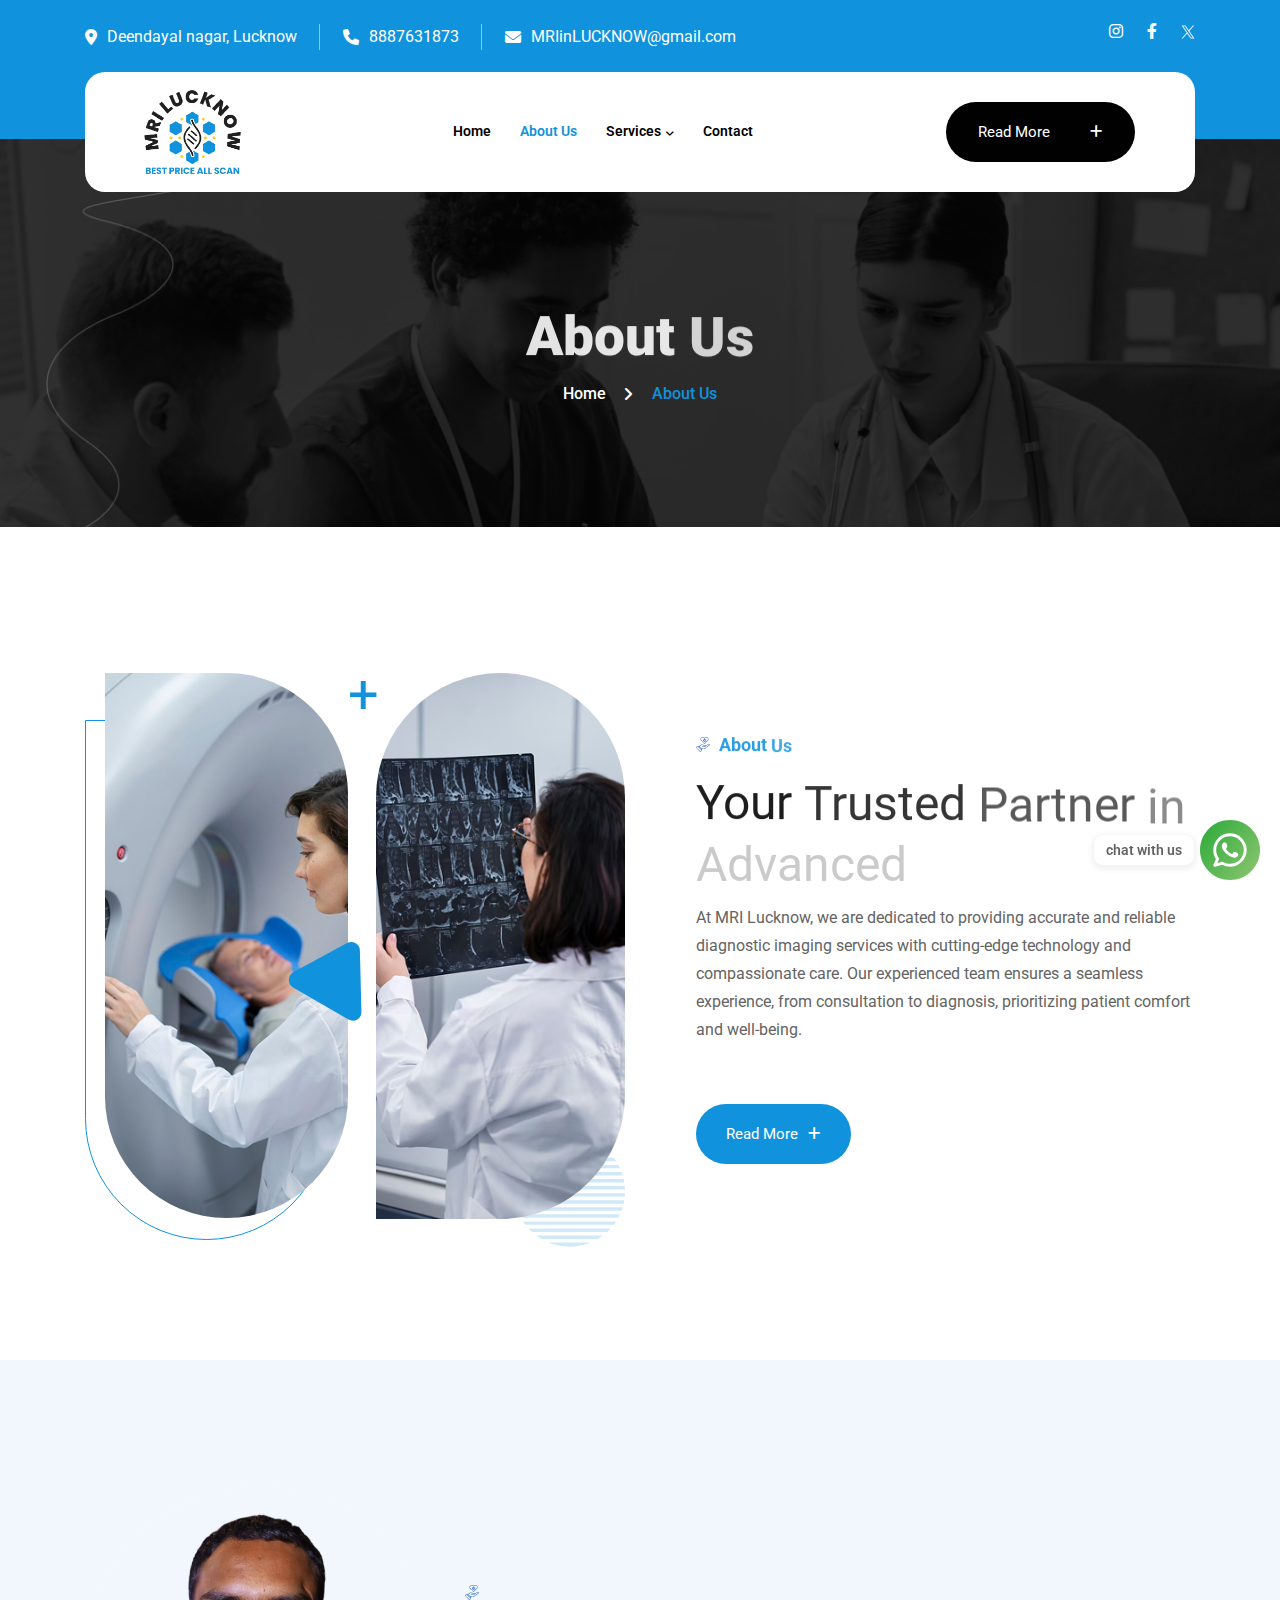
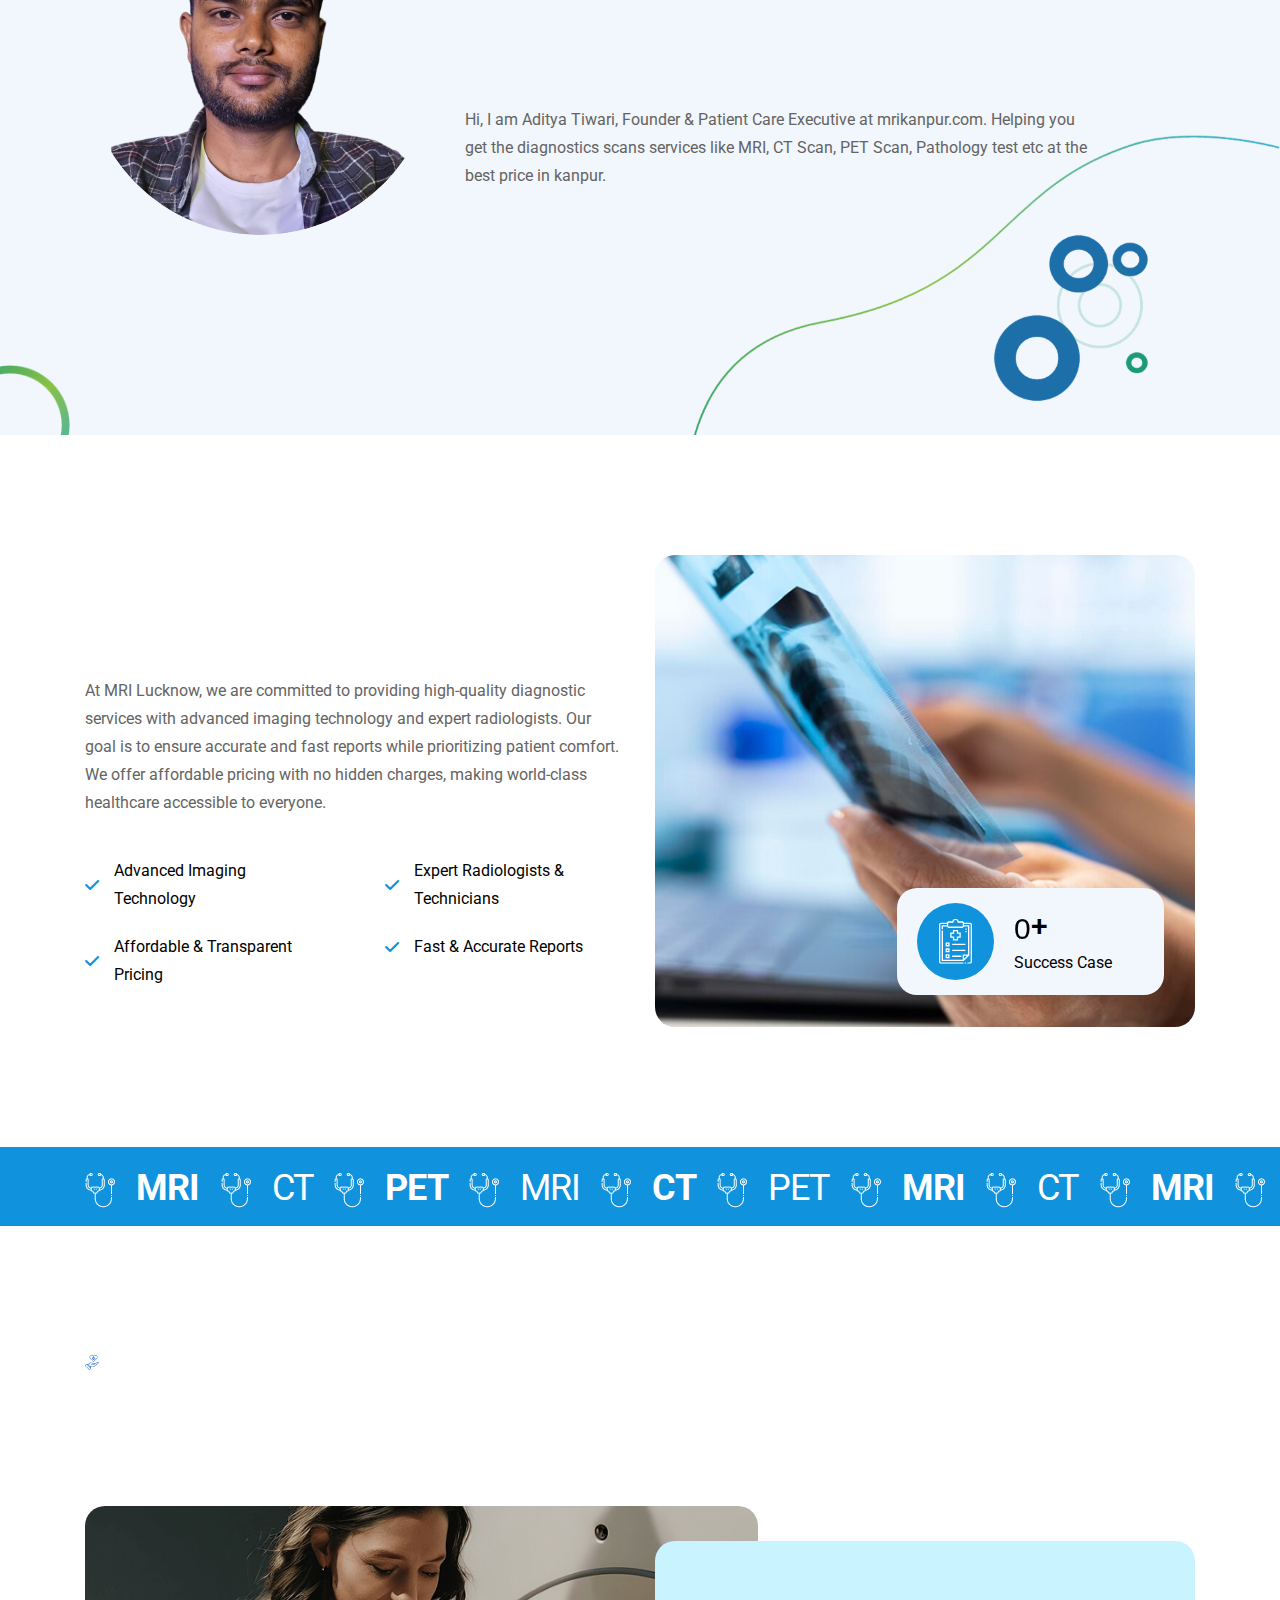
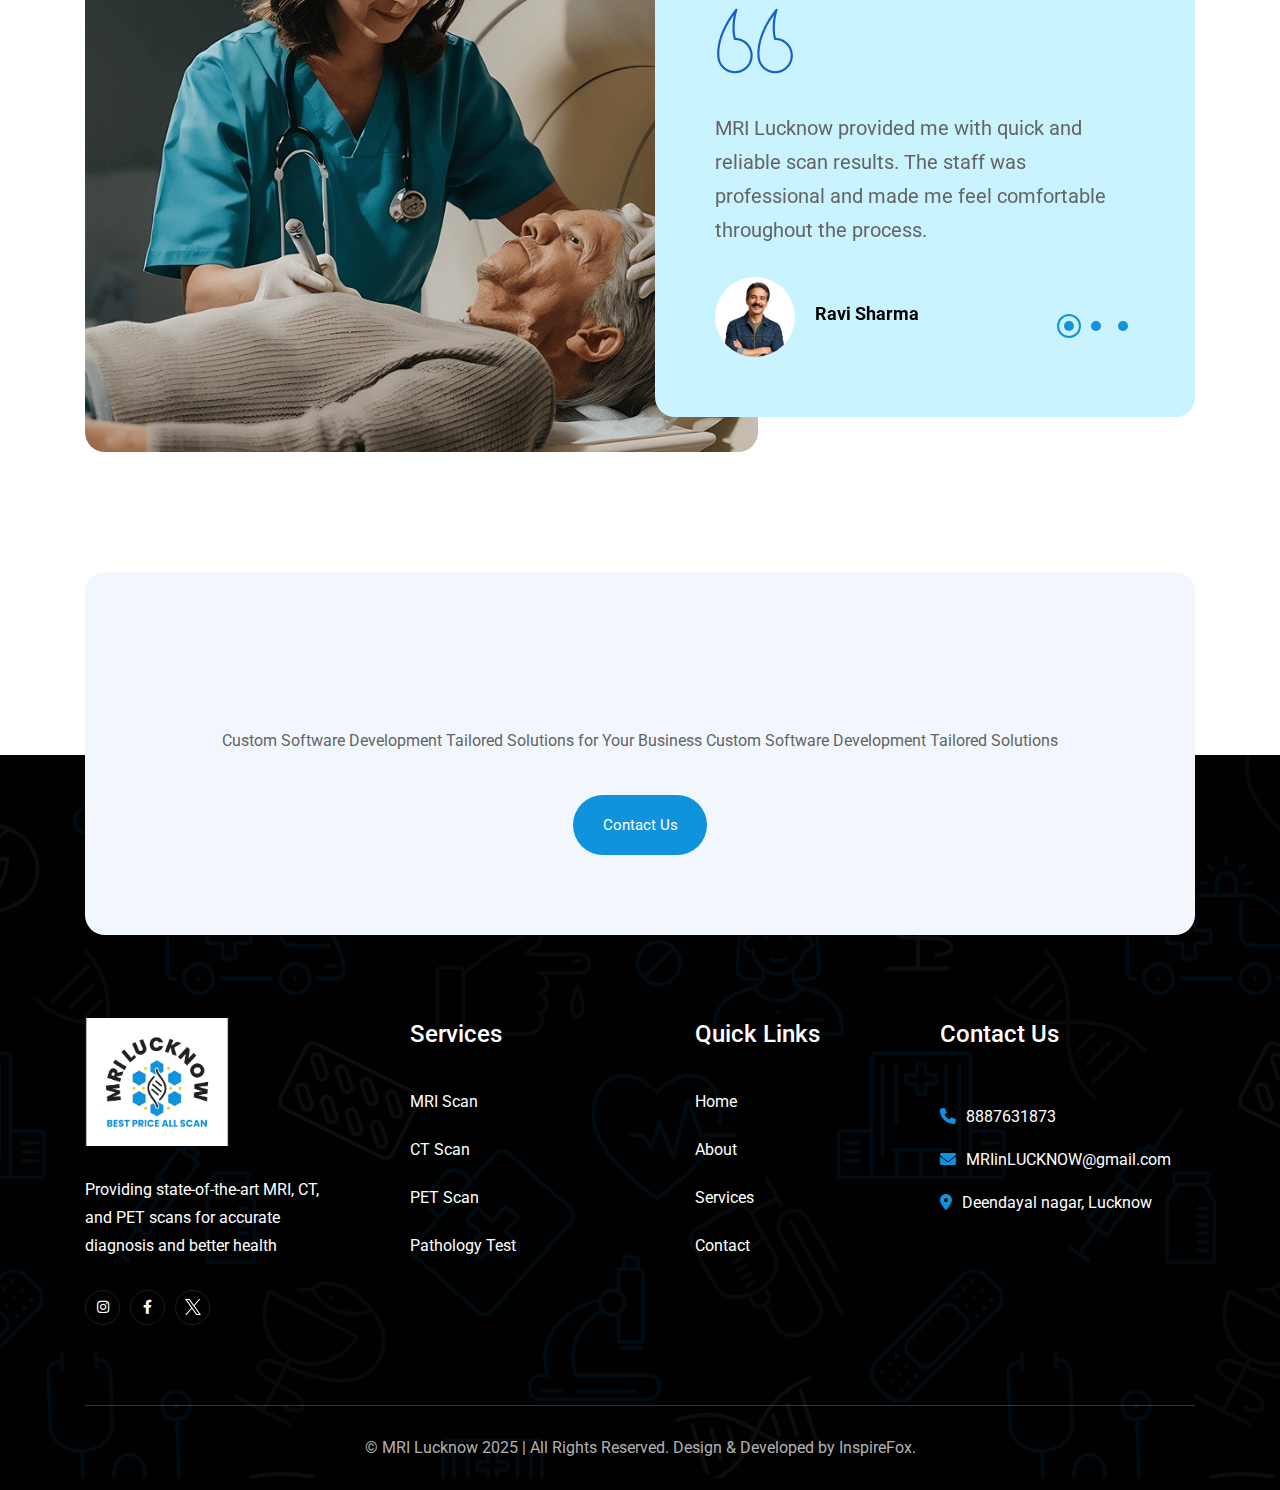
==== about-us.html @ d1f1758d "first commit" ====
<!doctype html>
<html class="no-js" lang="zxx">

<head>
    <meta charset="utf-8">
    <meta http-equiv="x-ua-compatible" content="ie=edge">
    <title>About MRI Lucknow | Trusted Diagnostic Imaging Experts</title>
    <meta name="description"
        content="Learn about MRI Lucknow, a leader in advanced medical imaging. Our experienced radiologists and cutting-edge technology ensure accurate diagnostics and patient comfort.">
    <meta name="author" content="">
    <meta name="viewport" content="width=device-width, initial-scale=1">
    <!-- Place favicon.ico in the root directory -->
    <link rel="shortcut icon" type="image/x-icon" href="assets/imgs/favicon.png">
    <!-- CSS here -->
    <link rel="stylesheet" href="assets/css/vendor/bootstrap.min.css">
    <link rel="stylesheet" href="assets/css/vendor/animate.min.css">
    <link rel="stylesheet" href="assets/css/plugins/swiper.min.css">
    <link rel="stylesheet" href="assets/css/vendor/magnific-popup.css">
    <link rel="stylesheet" href="assets/css/vendor/fontawesome-pro.css">
    <link rel="stylesheet" href="assets/css/vendor/spacing.css">
    <link rel="stylesheet" href="assets/css/plugins/odometer-theme-default.css">
    <link rel="stylesheet" href="assets/css/main.css">
</head>

<body class="body-1">

    <!--[if lte IE 9]>
<p class="browserupgrade">You are using an <strong>outdated</strong> browser. Please <a href="https://browsehappy.com/">upgrade your browser</a> to improve your experience and security.</p>
<![endif]-->

    <!-- preloader start -->
    <div id="preloader">
        <div class="preloader-close">x</div>
        <div class="sk-three-bounce">
            <div class="sk-child sk-bounce1"></div>
            <div class="sk-child sk-bounce2"></div>
            <div class="sk-child sk-bounce3"></div>
        </div>
    </div>
    <!-- preloader end -->

    <!-- preloader start -->
    <div class="loading-form">
        <div class="sk-three-bounce">
            <div class="sk-child sk-bounce1"></div>
            <div class="sk-child sk-bounce2"></div>
            <div class="sk-child sk-bounce3"></div>
        </div>
    </div>
    <!-- preloader end -->

    <!-- Backtotop start -->
    <div id="scroll-percentage">
        <span id="scroll-percentage-value" data-default-color="var(--rr-color-900)"
            data-scroll-color="var(--rr-theme-primary)"></span>
    </div>
    <!-- Backtotop end -->

    <!-- Offcanvas area start -->
    <div class="fix">
        <div class="offcanvas__area">
            <div class="offcanvas__wrapper">
                <div class="offcanvas__content">
                    <div class="offcanvas__top d-flex justify-content-between align-items-center">
                        <div class="offcanvas__logo">
                            <a href="index.html">
                                <img src="assets/imgs/logo/logo.png" alt="logo not found" width="100%">
                            </a>
                        </div>
                        <div class="offcanvas__close">
                            <button class="offcanvas-close-icon animation--flip">
                                <span class="offcanvas-m-lines">
                                    <span class="offcanvas-m-line line--1"></span><span
                                        class="offcanvas-m-line line--2"></span><span
                                        class="offcanvas-m-line line--3"></span>
                                </span>
                            </button>
                        </div>
                    </div>
                    <div class="mobile-menu fix"></div>
                </div>
            </div>
        </div>
    </div>
    <div class="offcanvas__overlay"></div>
    <div class="offcanvas__overlay-white"></div>
    <!-- Offcanvas area start -->

    <!-- Header area start -->
    <header>
        <div class="header-4-top theme-bg-primary">
            <div class="container">
                <div class="row">
                    <div class="col-8 d-none d-lg-block">
                        <div class="header-4-top__menu d-flex">
                            <a href="https://maps.app.goo.gl/BUA2hZbxWPt8EATx9"><i class="fa-solid fa-location-dot"></i>
                                Deendayal nagar, Lucknow</a>
                            <a href="tel:8887631873"><i class="fa-solid fa-phone"></i> 8887631873</a>
                            <a href="mailto:MRIinLUCKNOW@gmail.com"><i class="fa-solid fa-envelope"></i>
                                MRIinLUCKNOW@gmail.com</a>
                        </div>
                    </div>
                    <div class="col-lg-4 col-12">
                        <div class="header-4-top__menu-social d-flex justify-content-lg-end justify-content-center">
                            <a href="https://www.instagram.com/invites/contact/?igsh=1oiko7xkytz86&utm_content=xcc7drc"><i
                                    class="fa-brands fa-instagram"></i></a>
                            <a href="https://www.facebook.com/share/1F8UNkAhK2/"><i class="fab fa-facebook-f"></i></a>
                            <a href="https://x.com/mrikanpur?t=Ry_hJDGXTvi3ShuMtHEG4Q&s=08">
                                <svg width="14" height="14" viewBox="0 0 17 16" fill="none"
                                    xmlns="http://www.w3.org/2000/svg">
                                    <path
                                        d="M10.0596 6.77295L15.8879 -0.00195312H14.5068L9.44607 5.8806L5.40411 -0.00195312H0.742188L6.85442 8.89352L0.742188 15.998H2.12338L7.4676 9.78587L11.7362 15.998H16.3981L10.0593 6.77295H10.0596ZM8.16787 8.97189L7.54857 8.0861L2.62104 1.03779H4.74248L8.71905 6.726L9.33834 7.61179L14.5074 15.0056H12.386L8.16787 8.97223V8.97189Z"
                                        fill="#fff" />
                                </svg>
                            </a>
                        </div>
                    </div>
                </div>
            </div>
        </div>
        <div id="header-sticky" class="header__area header-4__background header-4">
            <div class="container">
                <div class="mega__menu-wrapper p-relative">
                    <div class="header__main">
                        <div class="header__logo">
                            <a href="index.html">
                                <div class="logo">
                                    <img src="assets/imgs/logo/logo.png" alt="logo not found" width="100%">
                                </div>
                            </a>
                        </div>

                        <div class="mean__menu-wrapper d-none d-lg-block">
                            <div class="main-menu main-menu-3">
                                <nav id="mobile-menu">
                                    <ul>
                                        <li><a href="index.html">Home</a></li>
                                        <li class="active"><a href="about-us.html">About us</a></li>
                                        <li class="has-dropdown">
                                            <a href="service.html">Services</a>
                                            <ul class="submenu">
                                                <li><a href="mri-scan.html">MRI Scan</a></li>
                                                <li><a href="ct-scan.html">CT Scan</a></li>
                                                <li><a href="pet-scan.html">PET Scan</a></li>
                                                <li><a href="pathology.html">pathology test</a></li>
                                            </ul>
                                        </li>
                                        <li><a href="contact.html">contact</a></li>
                                    </ul>
                                </nav>
                            </div>
                        </div>

                        <div class="header__right">
                            <div class="header__action d-flex align-items-center">
                                <div class="header__btn-wrap d-none d-sm-inline-flex">
                                    <a href="contact.html" class="rr-btn rr-btn__primary">
                                        <span class="btn-wrap">
                                            <span class="text-one">Read More <i class="fa-solid fa-plus"></i></span>
                                            <span class="text-two">Read More <i class="fa-solid fa-plus"></i></span>
                                        </span>
                                    </a>
                                </div>

                                <div class="header__hamburger ml-20 d-xl-none">
                                    <div class="sidebar__toggle">
                                        <a class="bar-icon" href="javascript:void(0)">
                                            <span></span>
                                            <span></span>
                                            <span></span>
                                        </a>
                                    </div>
                                </div>
                            </div>
                        </div>
                    </div>
                </div>
            </div>
        </div>
    </header>
    <!-- Header area end -->

    <!-- Body main wrapper start -->
    <main>
        <!-- Breadcrumb area start  -->
        <div
            class="breadcrumb__area header__background-color breadcrumb__header-up breadcrumb-space overly overflow-hidden">
            <div class="breadcrumb__background" data-background="./assets/imgs/breadcrumb/page-header-1.png"></div>
            <div class="container">
                <div class="row align-items-center justify-content-between">
                    <div class="col-12">
                        <div class="breadcrumb__content text-center">
                            <h2 class="breadcrumb__title mb-15 mb-sm-10 mb-xs-5 color-white title-animation">About Us
                            </h2>

                            <div class="breadcrumb__menu">
                                <nav>
                                    <ul>
                                        <li><span><a href="index.html">Home</a></span></li>
                                        <li class="active"><span>About Us</span></li>
                                    </ul>
                                </nav>
                            </div>
                        </div>
                    </div>
                </div>
            </div>
        </div>
        <!-- Breadcrumb area start  -->

        <!--about-us-2 start -->
        <section class="about-us-2 about-us-2__space">
            <div class="container">
                <div class="row d-flex align-items-center">
                    <div class="col-lg-6">
                        <div class="about-us-2__media">
                            <div class="about-us-2__media-image-1">
                                <a href="https://www.youtube.com/watch?v=dyNpojnbNT4" class="popup-video"
                                    data-effect="mfp-move-from-top vertical-middle">
                                    <i class="fa-solid fa-play zooming"></i>
                                </a>
                                <img src="assets/imgs/about-us-2/about-us-1.jpg" class="img-fluid"
                                    alt="image not found">
                            </div>
                            <div class="about-us-2__media-image-2">
                                <img src="assets/imgs/about-us-2/about-us-2.jpg" class="img-fluid"
                                    alt="image not found">
                                <div class="circle upDown">
                                    <svg width="111" height="111" viewBox="0 0 111 111" fill="none"
                                        xmlns="http://www.w3.org/2000/svg">
                                        <path opacity="0.2" fill-rule="evenodd" clip-rule="evenodd"
                                            d="M110.785 60.6122L0.517544 60.6122C0.406443 59.4679 0.330326 58.31 0.302317 57.1451L111 57.1451C110.972 58.31 110.896 59.4679 110.785 60.6122ZM109.661 67.6711L1.6416 67.6711C1.38486 66.5272 1.16266 65.3689 0.975465 64.204L110.327 64.204C110.14 65.3689 109.918 66.5272 109.661 67.6711ZM107.545 74.7304L3.76465 74.7304C3.33425 73.5931 2.94589 72.4352 2.59905 71.2633L108.704 71.2633C108.364 72.4352 107.975 73.5931 107.545 74.7304ZM104.325 81.7892L6.98383 81.7892C6.36624 80.6589 5.79063 79.501 5.24913 78.3221L106.053 78.3221C105.519 79.501 104.936 80.6589 104.325 81.7892ZM99.7326 88.8551L11.5702 88.8551C10.7094 87.7317 9.89809 86.5809 9.13485 85.388L102.175 85.388C101.405 86.5809 100.593 87.7318 99.7326 88.8551ZM93.3218 95.9144L17.9809 95.9144C16.7873 94.8116 15.6427 93.6537 14.5536 92.4473L96.7492 92.4473C95.6601 93.6537 94.515 94.8116 93.3218 95.9144ZM83.8722 102.973L27.4236 102.973C25.6333 101.919 23.9131 100.761 22.2616 99.5061L89.0412 99.5062C87.3896 100.755 85.662 101.919 83.8722 102.973ZM64.2512 110.033C61.448 110.469 58.5757 110.698 55.6479 110.698C52.72 110.698 49.8478 110.469 47.0446 110.033C42.7224 109.36 38.5663 108.188 34.6321 106.565L76.6633 106.565C72.7294 108.188 68.5734 109.36 64.2512 110.033ZM0.517545 50.0858L110.785 50.0858C110.896 51.2302 110.972 52.3881 111 53.5529L0.302317 53.5529C0.330326 52.388 0.406444 51.2302 0.517545 50.0858ZM1.64862 43.02L109.654 43.02C109.918 44.1643 110.14 45.3222 110.327 46.4871L0.975467 46.4871C1.16266 45.3222 1.38487 44.1643 1.64862 43.02ZM3.76465 35.9611L107.538 35.9611C107.968 37.098 108.357 38.2564 108.704 39.4282L2.59905 39.4282C2.94589 38.2564 3.33425 37.098 3.76465 35.9611ZM6.99079 28.9018L104.318 28.9018C104.936 30.0322 105.512 31.19 106.046 32.3689L5.25614 32.3689C5.79064 31.19 6.37319 30.0322 6.99079 28.9018ZM11.5702 21.843L99.7326 21.843C100.593 22.9663 101.405 24.1172 102.175 25.3101L9.13486 25.3101C9.89809 24.1172 10.7094 22.9663 11.5702 21.843ZM17.981 14.7837L93.3218 14.7837C94.515 15.8795 95.6601 17.0443 96.7492 18.2508L14.5536 18.2508C15.6427 17.0443 16.7873 15.8794 17.981 14.7837ZM27.4236 7.71783L83.8722 7.71783C85.662 8.77907 87.3826 9.93693 89.0342 11.1849L22.2686 11.1849C23.9132 9.92992 25.6333 8.77906 27.4236 7.71783ZM47.0861 0.658978C49.8753 0.221974 52.7336 0.000198036 55.6479 0.00019829C58.5617 0.000198545 61.4205 0.221975 64.2097 0.65898C68.5459 1.3313 72.7154 2.50319 76.6563 4.12609L34.6391 4.12608C38.5799 2.50319 42.7499 1.33129 47.0861 0.658978Z"
                                            fill="#1092DD" />
                                    </svg>
                                </div>
                            </div>
                        </div>
                    </div>
                    <div class="col-lg-6">
                        <div class="about-us-2__main-content">
                            <div class="section__title-wrapper about-us-2__content mb-60 mb-xs-50">
                                <h5 class="section__subtitle color-theme-primary mb-15 mb-xs-10 title-animation"><img
                                        src="assets/imgs/ask-quesiton/heart.png" alt="icon not found" class="img-fluid">
                                    About Us</h5>
                                <h2 class="section__title mb-20 title-animation">Your Trusted Partner in Advanced
                                    Diagnostics</h2>
                                <p class="mb-0">At MRI Lucknow, we are dedicated to providing accurate and reliable
                                    diagnostic imaging services with cutting-edge technology and compassionate care. Our
                                    experienced team ensures a seamless experience, from consultation to diagnosis,
                                    prioritizing patient comfort and well-being.</p>
                            </div>

                            <a href="about-us.html" class="rr-btn position-relative overflow-hidden">
                                <div class="panel wow"></div>
                                <span class="btn-wrap">
                                    <span class="text-one">Read More <i class="fa-solid fa-plus"></i></span>
                                    <span class="text-two">Read More <i class="fa-solid fa-plus"></i></span>
                                </span>
                            </a>
                        </div>
                    </div>
                </div>
            </div>
        </section>
        <!--about-us-2 end -->

        <!-- about-us area start -->
        <section class="about-us theme-bg-1 section-space overflow-hidden position-relative">
            <img src="assets/imgs/about-us/founder-bg-image.png" alt="background-shape" class="founder-bg-shape">
            <img src="assets/imgs/about-us/founder-bg-circle.png" alt="background-shape" class="founder-bg-circle">
            <div class="container">
                <div class="row align-items-center flex-wrap-reverse">
                    <div class="col-xl-4">
                        <div
                            class="about-us__media pt-2 d-flex flex-column flex-sm-row align-items-sm-start align-items-center justify-content-center">
                            <div class="about-us__media-img img2 founder-img">
                                <img class="img-fluid " src="assets/imgs/about-us/founder-img1.jpg"
                                    alt="icon not found">
                            </div>
                        </div>
                    </div>

                    <div class="col-xl-7">
                        <div class="section__title-wrapper about-us__content">
                            <h5 class="section__subtitle color-theme-primary mb-15 mb-xs-10 title-animation"><img
                                    src="assets/imgs/ask-quesiton/heart.png" alt="icon not found" class="img-fluid">
                                Founder</h5>
                            <h2 class="section__title mb-30 mb-xs-20 title-animation">Aditya Tiwari</h2>

                            <p class="mb-30 mb-xs-25">Hi, I am Aditya Tiwari, Founder & Patient Care Executive at
                                mrikanpur.com. Helping you get the diagnostics scans services like MRI, CT Scan, PET
                                Scan, Pathology test etc at the best price in kanpur.</p>
                        </div>
                    </div>
                </div>
            </div>
        </section>
        <!-- about-us area end -->

        <!-- service-3 area start -->
        <section class="wellness-expertise section-space">
            <div class="container">
                <div class="row align-items-center">
                    <div class="col-lg-6">
                        <div class="wellness-expertise__content">
                            <h2 class="section__title mb-15 mb-xs-10  title-animation">Why Choose Us?</h2>
                            <p class="mb-40 mb-xs-30">At MRI Lucknow, we are committed to providing high-quality
                                diagnostic services with advanced imaging technology and expert radiologists. Our goal
                                is to ensure accurate and fast reports while prioritizing patient comfort. We offer
                                affordable pricing with no hidden charges, making world-class healthcare accessible to
                                everyone.</p>
                            <ul class="wellness-expertise__content__list">
                                <li><i class="fa-solid fa-check"></i>Advanced Imaging Technology</li>
                                <li><i class="fa-solid fa-check"></i>Affordable & Transparent Pricing</li>
                                <li><i class="fa-solid fa-check"></i>Expert Radiologists & Technicians</li>
                                <li><i class="fa-solid fa-check"></i>Fast & Accurate Reports</li>
                            </ul>
                        </div>
                    </div>

                    <div class="col-lg-6">
                        <div class="wellness-expertise__media">
                            <img src="./assets/imgs/wellness-expertise/wellness-expertise.png" class="img-fluid"
                                alt="image not found">

                            <div class="wellness-expertise__media__box">
                                <div class="wellness-expertise__media__box-icon">
                                    <img class="img-fluid" src="assets/imgs/wellness-expertise/note.svg"
                                        alt="icon not found">
                                </div>
                                <div class="wellness-expertise__media__box-text">
                                    <h3><span class="odometer" data-count="380">0</span>+</h3>
                                    <h6>Success Case</h6>
                                </div>
                            </div>
                        </div>
                    </div>
                </div>
            </div>
        </section>
        <!-- slider-text end -->

        <!-- slider-text start -->
        <div class="slider-text">
            <div class="container">
                <div class="rr-scroller" data-speed="slow">
                    <ul class="text-anim rr-scroller__inner">
                        <li><img src="./assets/imgs/slider-text/health-guard.png" alt=""></li>
                        <li><strong>MRI</strong></li>
                        <li><img src="./assets/imgs/slider-text/health-guard.png" alt=""></li>
                        <li>CT</li>
                        <li><img src="./assets/imgs/slider-text/health-guard.png" alt=""></li>
                        <li><strong>PET</strong></li>
                        <li><img src="./assets/imgs/slider-text/health-guard.png" alt=""></li>
                        <li>MRI</li>
                        <li><img src="./assets/imgs/slider-text/health-guard.png" alt=""></li>
                        <li><strong>CT</strong></li>
                        <li><img src="./assets/imgs/slider-text/health-guard.png" alt=""></li>
                        <li>PET</li>
                        <li><img src="./assets/imgs/slider-text/health-guard.png" alt=""></li>
                        <li><strong>MRI</strong></li>
                        <li><img src="./assets/imgs/slider-text/health-guard.png" alt=""></li>
                        <li>CT</li>
                        <li><img src="./assets/imgs/slider-text/health-guard.png" alt=""></li>
                        <li><strong>MRI</strong></li>
                        <li><img src="./assets/imgs/slider-text/health-guard.png" alt=""></li>
                        <li>CT</li>
                        <li><img src="./assets/imgs/slider-text/health-guard.png" alt=""></li>
                        <li><strong>PET</strong></li>
                        <li><img src="./assets/imgs/slider-text/health-guard.png" alt=""></li>
                        <li>MRI</li>
                        <li><img src="./assets/imgs/slider-text/health-guard.png" alt=""></li>
                        <li><strong>CT</strong></li>
                        <li><img src="./assets/imgs/slider-text/health-guard.png" alt=""></li>
                        <li>PET</li>
                        <li><img src="./assets/imgs/slider-text/health-guard.png" alt=""></li>
                        <li><strong>MRI</strong></li>
                        <li><img src="./assets/imgs/slider-text/health-guard.png" alt=""></li>
                        <li>CT</li>
                        <li><img src="./assets/imgs/slider-text/health-guard.png" alt=""></li>
                        <li><strong>MRI</strong></li>
                        <li><img src="./assets/imgs/slider-text/health-guard.png" alt=""></li>
                        <li>CT</li>
                        <li><img src="./assets/imgs/slider-text/health-guard.png" alt=""></li>
                        <li><strong>PET</strong></li>
                        <li><img src="./assets/imgs/slider-text/health-guard.png" alt=""></li>
                        <li>MRI</li>
                        <li><img src="./assets/imgs/slider-text/health-guard.png" alt=""></li>
                        <li><strong>CT</strong></li>
                        <li><img src="./assets/imgs/slider-text/health-guard.png" alt=""></li>
                        <li>PET</li>
                        <li><img src="./assets/imgs/slider-text/health-guard.png" alt=""></li>
                        <li><strong>MRI</strong></li>
                        <li><img src="./assets/imgs/slider-text/health-guard.png" alt=""></li>
                        <li>CT</li>
                    </ul>
                </div>
            </div>
        </div>
        <!-- slider-text end -->

        <!-- client-testimonial area start -->
        <section class="client-testimonial section-space overflow-hidden">
            <div class="container">
                <div class="client-testimonial__shape"><img class="img-fluid"
                        src="assets/imgs/testimonial/client-testimonial__helth.png" alt="icon not found"></div>
                <div class="row align-items-end mb-60 mb-sm-50 mb-xs-40">
                    <div class="col-lg-7">
                        <div class="section__title-wrapper client-testimonial__content">
                            <h5 class="section__subtitle color-theme-primary mb-15 mb-xs-10 title-animation"><img
                                    src="assets/imgs/ask-quesiton/heart.png" alt="icon not found" class="img-fluid">
                                Clients Testimonial</h5>
                            <h2 class="section__title mb-0 title-animation">What Our Patients Say</h2>
                        </div>
                    </div>

                    <!-- <div class="col-lg-5">
                        <div class="client-testimonial__content-right mt-md-25 mt-sm-25 mt-xs-25">
                            <p class="mb-0">Medical science encompasses a vastf fields dedicated to understanding and
                                treating ailments, promotin health, and enhanci quality of life. Here's a brief
                                exploration into this multifaceted domain medical student</p>
                        </div>
                    </div> -->
                </div>

                <div class="row align-items-center">
                    <div class="col-lg-6">
                        <div class="client-testimonial__media">
                            <img class="img-fluid" src="assets/imgs/client-testimonial/client-testimonial.png"
                                alt="icon not found">
                        </div>
                    </div>

                    <div class="col-lg-6">
                        <div class="client-testimonial__slider-wrapper">
                            <div class="swiper client-testimonial__slider">
                                <div class="swiper-wrapper">
                                    <div class="swiper-slide">
                                        <div class="client-testimonial__item">
                                            <div class="client-testimonial__item-icon mb-30 mb-xs-25">
                                                <img class="img-fluid" src="assets/imgs/client-testimonial/qoute.png"
                                                    alt="icon not found">
                                            </div>

                                            <p class="mb-30 mb-xs-25">MRI Lucknow provided me with quick and reliable
                                                scan results. The staff was professional and made me feel comfortable
                                                throughout the process.</p>

                                            <div class="client-testimonial__item-author d-flex align-items-center">
                                                <div class="client-testimonial__item-author-thumb">
                                                    <img class="img-fluid"
                                                        src="assets/imgs/client-testimonial/thumb.png"
                                                        alt="icon not found">
                                                </div>
                                                <div class="client-testimonial__item-author-content">
                                                    <h5>Ravi Sharma</h5>
                                                </div>
                                            </div>
                                        </div>
                                    </div>
                                    <div class="swiper-slide">
                                        <div class="client-testimonial__item">
                                            <div class="client-testimonial__item-icon mb-30 mb-xs-25">
                                                <img class="img-fluid" src="assets/imgs/client-testimonial/qoute.png"
                                                    alt="icon not found">
                                            </div>

                                            <p class="mb-30 mb-xs-25">Highly recommended! The facility is clean, and the
                                                reports were delivered faster than expected. Great service!</p>

                                            <div class="client-testimonial__item-author d-flex align-items-center">
                                                <div class="client-testimonial__item-author-thumb">
                                                    <img class="img-fluid"
                                                        src="assets/imgs/client-testimonial/thumb1.png"
                                                        alt="icon not found">
                                                </div>
                                                <div class="client-testimonial__item-author-content">
                                                    <h5>Priya Verma</h5>
                                                </div>
                                            </div>
                                        </div>
                                    </div>
                                    <div class="swiper-slide">
                                        <div class="client-testimonial__item">
                                            <div class="client-testimonial__item-icon mb-30 mb-xs-25">
                                                <img class="img-fluid" src="assets/imgs/client-testimonial/qoute.png"
                                                    alt="icon not found">
                                            </div>

                                            <p class="mb-30 mb-xs-25">The best diagnostic center in Kanpur! The team
                                                explained everything clearly and ensured a smooth experience.</p>

                                            <div class="client-testimonial__item-author d-flex align-items-center">
                                                <div class="client-testimonial__item-author-thumb">
                                                    <img class="img-fluid"
                                                        src="assets/imgs/client-testimonial/thumb2.png"
                                                        alt="icon not found">
                                                </div>
                                                <div class="client-testimonial__item-author-content">
                                                    <h5>Amit Yadav</h5>
                                                </div>
                                            </div>
                                        </div>
                                    </div>
                                </div>
                                <div class="client-testimonial__slider-dot"></div>
                            </div>
                        </div>
                    </div>
                </div>
            </div>
        </section>
        <!-- client-testimonial area end -->
    </main>
    <!-- Body main wrapper end -->

    <section class="footer-3__cta footer-3__cta-bottom-up">
        <div class="container">
            <div class="row">
                <div class="col-12">
                    <div
                        class="footer-3__cta-content d-flex align-items-center flex-xl-row flex-column justify-content-center theme-bg-color-100">

                        <div class="section__title-wrapper text-center">
                            <h2 class="section__title text-capitalize mb-20 mb-xs-15 title-animation">are you ready
                                to start ?</h2>
                            <p class="mb-40 mb-xs-30">Custom Software Development Tailored Solutions for Your
                                Business Custom Software Development Tailored Solutions </p>

                            <div class="footer-3__cta-content-form">
                                <a href="contact.html" class="rr-btn">
                                    <span class="btn-wrap">
                                        <span class="text-one">Contact us</span>
                                        <span class="text-two">Contact us</span>
                                    </span>
                                </a>
                            </div>
                        </div>
                    </div>
                </div>
            </div>
        </div>
    </section>
    <!-- Footer area start -->
    <footer>
        <section class="footer-3__area-common theme-bg-color-900 overflow-hidden"
            data-background="assets/imgs/footer-3/background-shape.svg">
            <div class="container">
                <div class="row mb-minus-50">
                    <div class="col-lg-3 col-6">
                        <div class="footer-3__widget footer-3__widget-item-1">
                            <div class="footer-3__logo mb-30 mb-xs-25">
                                <a href="index.html">
                                    <img class="img-fluid" src="assets/imgs/logo/logo-white.jpg" alt="logo not found">
                                </a>
                            </div>

                            <div class="footer-3__content">
                                <p class="mb-0 color-white">Providing state-of-the-art MRI, CT, and PET scans for
                                    accurate diagnosis
                                    and better health</p>
                            </div>

                            <div class="footer-3__social mt-30 mt-xs-30">
                                <a
                                    href="https://www.instagram.com/invites/contact/?igsh=1oiko7xkytz86&utm_content=xcc7drc"><i
                                        class="fa-brands fa-instagram"></i></a>
                                <a href="https://www.facebook.com/share/1F8UNkAhK2/"><i
                                        class="fab fa-facebook-f"></i></a>
                                <a href="https://x.com/mrikanpur?t=Ry_hJDGXTvi3ShuMtHEG4Q&s=08">
                                    <svg width="16" height="16" viewBox="0 0 16 16" fill="none"
                                        xmlns="http://www.w3.org/2000/svg">
                                        <path
                                            d="M9.52217 6.77491L15.4785 0H14.0671L8.89516 5.88256L4.76437 0H0L6.24656 8.89547L0 16H1.41155L6.87321 9.78782L11.2356 16H16L9.52183 6.77491H9.52217ZM7.58887 8.97384L6.95596 8.08805L1.92015 1.03974H4.0882L8.15216 6.72795L8.78507 7.61374L14.0677 15.0075H11.8997L7.58887 8.97418V8.97384Z"
                                            fill="white" />
                                    </svg>
                                </a>
                            </div>
                        </div>
                    </div>

                    <div class="col-lg-3 col-6">
                        <div class="footer-3__widget footer-3__widget-item-2">
                            <div class="footer-3__widget-title">
                                <h4>Services</h4>
                            </div>

                            <div class="footer-3__link">
                                <ul>
                                    <li><a href="mri-scan.html">MRI Scan </a></li>
                                    <li><a href="ct-scan.html">CT Scan</a></li>
                                    <li><a href="pet-scan.html">PET Scan</a></li>
                                    <li><a href="pathology.html">Pathology Test</a></li>
                                </ul>
                            </div>
                        </div>
                    </div>

                    <div class="col-lg-3 col-6">
                        <div class="footer-3__widget footer-3__widget-item-3">
                            <div class="footer-3__widget-title">
                                <h4>Quick Links</h4>
                            </div>
                            <div class="footer-3__link">
                                <ul>
                                    <li><a href="/index.html">Home</a></li>
                                    <li><a href="about-us.html">About</a></li>
                                    <li><a href="service.html">Services</a></li>
                                    <li><a href="contact.html">Contact</a></li>
                                </ul>
                            </div>
                        </div>
                    </div>

                    <div class="col-lg-3 col-6">
                        <div class="footer-3__widget footer-3__widget-item-4">
                            <div class="footer-3__widget-title">
                                <h4>Contact Us </h4>
                            </div>

                            <div class="footer__link footer__link-location">
                                <ul>
                                    <li>
                                    <li><a href="tel:8887631873" class="text-white"><i class="fa-solid fa-phone"></i>
                                            8887631873</a></li>
                                    <li><a href="mailto:MRIinLUCKNOW@gmail.com" class="text-white"><i
                                                class="fa-solid fa-envelope"></i>
                                            MRIinLUCKNOW@gmail.com</a></li>
                                    <li><a href="#" class="text-white"><i class="fa-solid fa-location-dot"></i>
                                            Deendayal nagar, Lucknow</a>
                                    </li>
                                </ul>
                            </div>
                        </div>
                    </div>
                </div>
            </div>

            <div class="footer-3__bottom-wrapper">
                <div class="container">
                    <div class="footer-3__bottom">
                        <div class="row">
                            <div class="col-lg-12">
                                <div class="footer-3__copyright text-center">
                                    <p class="mb-0">© <a href="/index.html">MRI Lucknow</a> 2025 | All Rights Reserved.
                                        Design &
                                        Developed by <a href="http://inspirefox.com/">InspireFox<a />.</p>
                                </div>
                            </div>
                        </div>
                    </div>
                </div>
            </div>
        </section>
    </footer>
    <!-- Footer area end -->

    <a href="https://api.whatsapp.com/send?phone=8887631873" class="float-wp-icon" target="_blank">
        <span class="text-wrapper">chat with us</span>
        <svg xmlns="http://www.w3.org/2000/svg" version="1.1" xmlns:xlink="http://www.w3.org/1999/xlink" width="512"
            height="512" x="0" y="0" viewBox="0 0 512 512" style="enable-background:new 0 0 512 512"
            xml:space="preserve" fill-rule="evenodd" class="">
            <g>
                <linearGradient id="a" x1="67.83" x2="474.19" y1="82.42" y2="389.98" gradientUnits="userSpaceOnUse">
                    <stop offset="0" stop-color="#39ae41"></stop>
                    <stop offset="1" stop-color="#80c269"></stop>
                </linearGradient>
                <path fill="url(#a)"
                    d="M256 0c141.39 0 256 114.61 256 256S397.39 512 256 512 0 397.39 0 256 114.61 0 256 0z" opacity="1"
                    data-original="url(#a)" class=""></path>
                <g fill="#fff">
                    <path
                        d="M256 373.82c-20.85 0-41.37-5.55-59.32-16.04a12.54 12.54 0 0 0-9.6-1.26l-39.03 10.71 13.6-29.95c1.85-4.07 1.37-8.82-1.24-12.45-14.55-20.15-22.23-43.96-22.23-68.83 0-64.97 52.85-117.82 117.82-117.82S373.82 191.03 373.82 256 320.97 373.82 256 373.82zm0-260.58c-78.72 0-142.75 64.04-142.75 142.76 0 27.69 7.85 54.28 22.8 77.36l-21.69 47.77c-2 4.41-1.27 9.57 1.86 13.25 2.41 2.81 5.9 4.38 9.49 4.38 8.04 0 51.89-13.78 63.05-16.85A142.619 142.619 0 0 0 256 398.76c78.71 0 142.76-64.05 142.76-142.76 0-78.72-64.05-142.75-142.76-142.76z"
                        fill="#ffffff" opacity="1" data-original="#ffffff" class=""></path>
                    <path
                        d="M290.08 272.69c-5.4 2.21-8.85 10.67-12.35 14.99-1.8 2.21-3.94 2.56-6.7 1.45-20.28-8.08-35.83-21.62-47.02-40.28-1.9-2.89-1.56-5.18.73-7.87 3.38-3.98 7.63-8.5 8.54-13.87 2.03-11.86-13.48-48.67-33.97-31.99-58.95 48.04 98.34 175.45 126.73 106.54 8.03-19.54-27-32.64-35.96-28.97z"
                        fill="#ffffff" opacity="1" data-original="#ffffff" class=""></path>
                </g>
            </g>
        </svg>
    </a>


    <!-- JS here -->
    <script src="assets/js/vendor/jquery-3.7.1.min.js"></script>
    <script src="assets/js/plugins/waypoints.min.js"></script>
    <script src="assets/js/vendor/bootstrap.bundle.min.js"></script>
    <script src="assets/js/plugins/meanmenu.min.js"></script>
    <script src="assets/js/plugins/odometer.min.js"></script>
    <script src="assets/js/plugins/swiper.min.js"></script>
    <script src="assets/js/plugins/wow.js"></script>
    <script src="assets/js/vendor/magnific-popup.min.js"></script>
    <script src="assets/js/vendor/type.js"></script>
    <script src="assets/js/plugins/nice-select.min.js"></script>
    <script src="assets/js/vendor/jquery-ui.min.js"></script>
    <script src="assets/js/vendor/jquery.appear.js"></script>
    <script src="assets/js/plugins/parallax.min.js"></script>
    <script src="assets/js/plugins/parallax-scroll.js"></script>
    <script src="assets/js/plugins/gsap.min.js"></script>
    <script src="assets/js/plugins/ScrollTrigger.min.js"></script>
    <script src="assets/js/plugins/SplitText.js"></script>
    <script src="assets/js/plugins/tween-max.min.js"></script>
    <script src="assets/js/plugins/draggable.min.js"></script>
    <script src="assets/js/plugins/smoothscroll.js"></script>

    <script src="assets/js/main.js"></script>
</body>

</html>
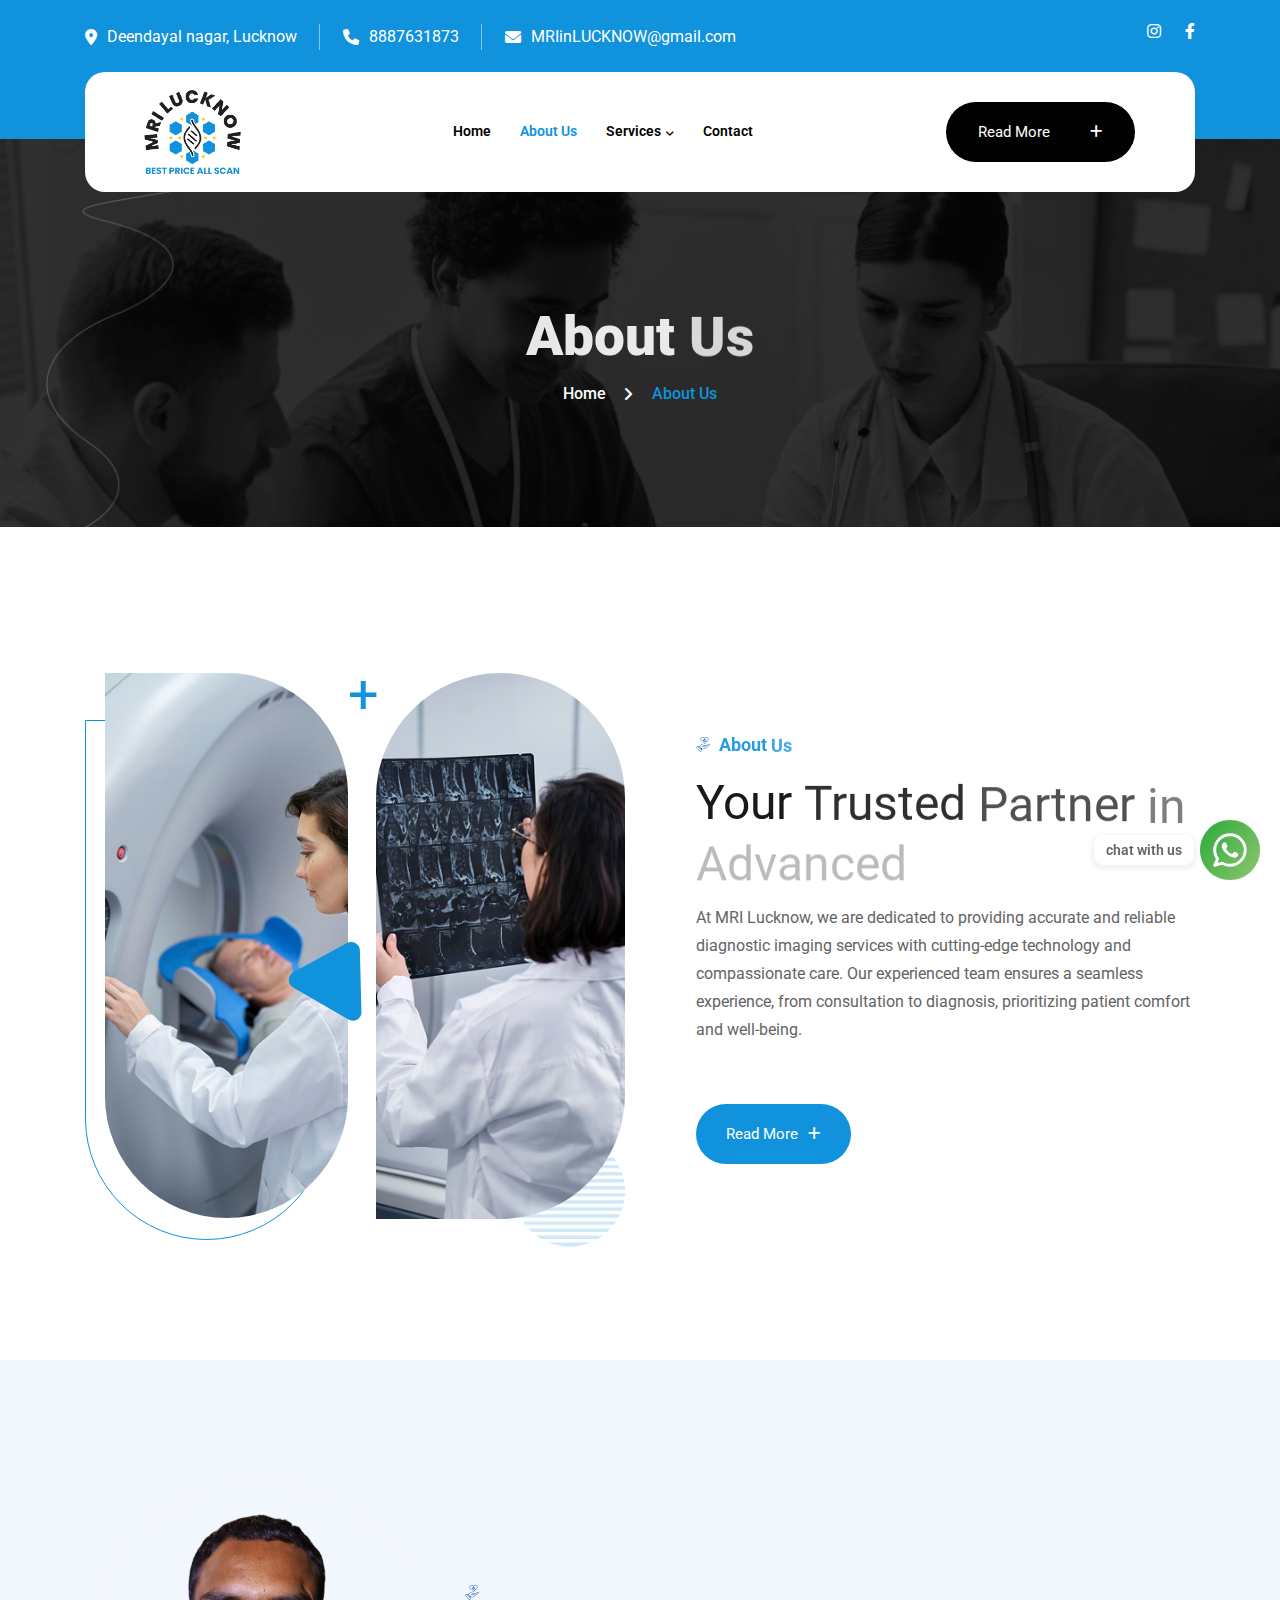
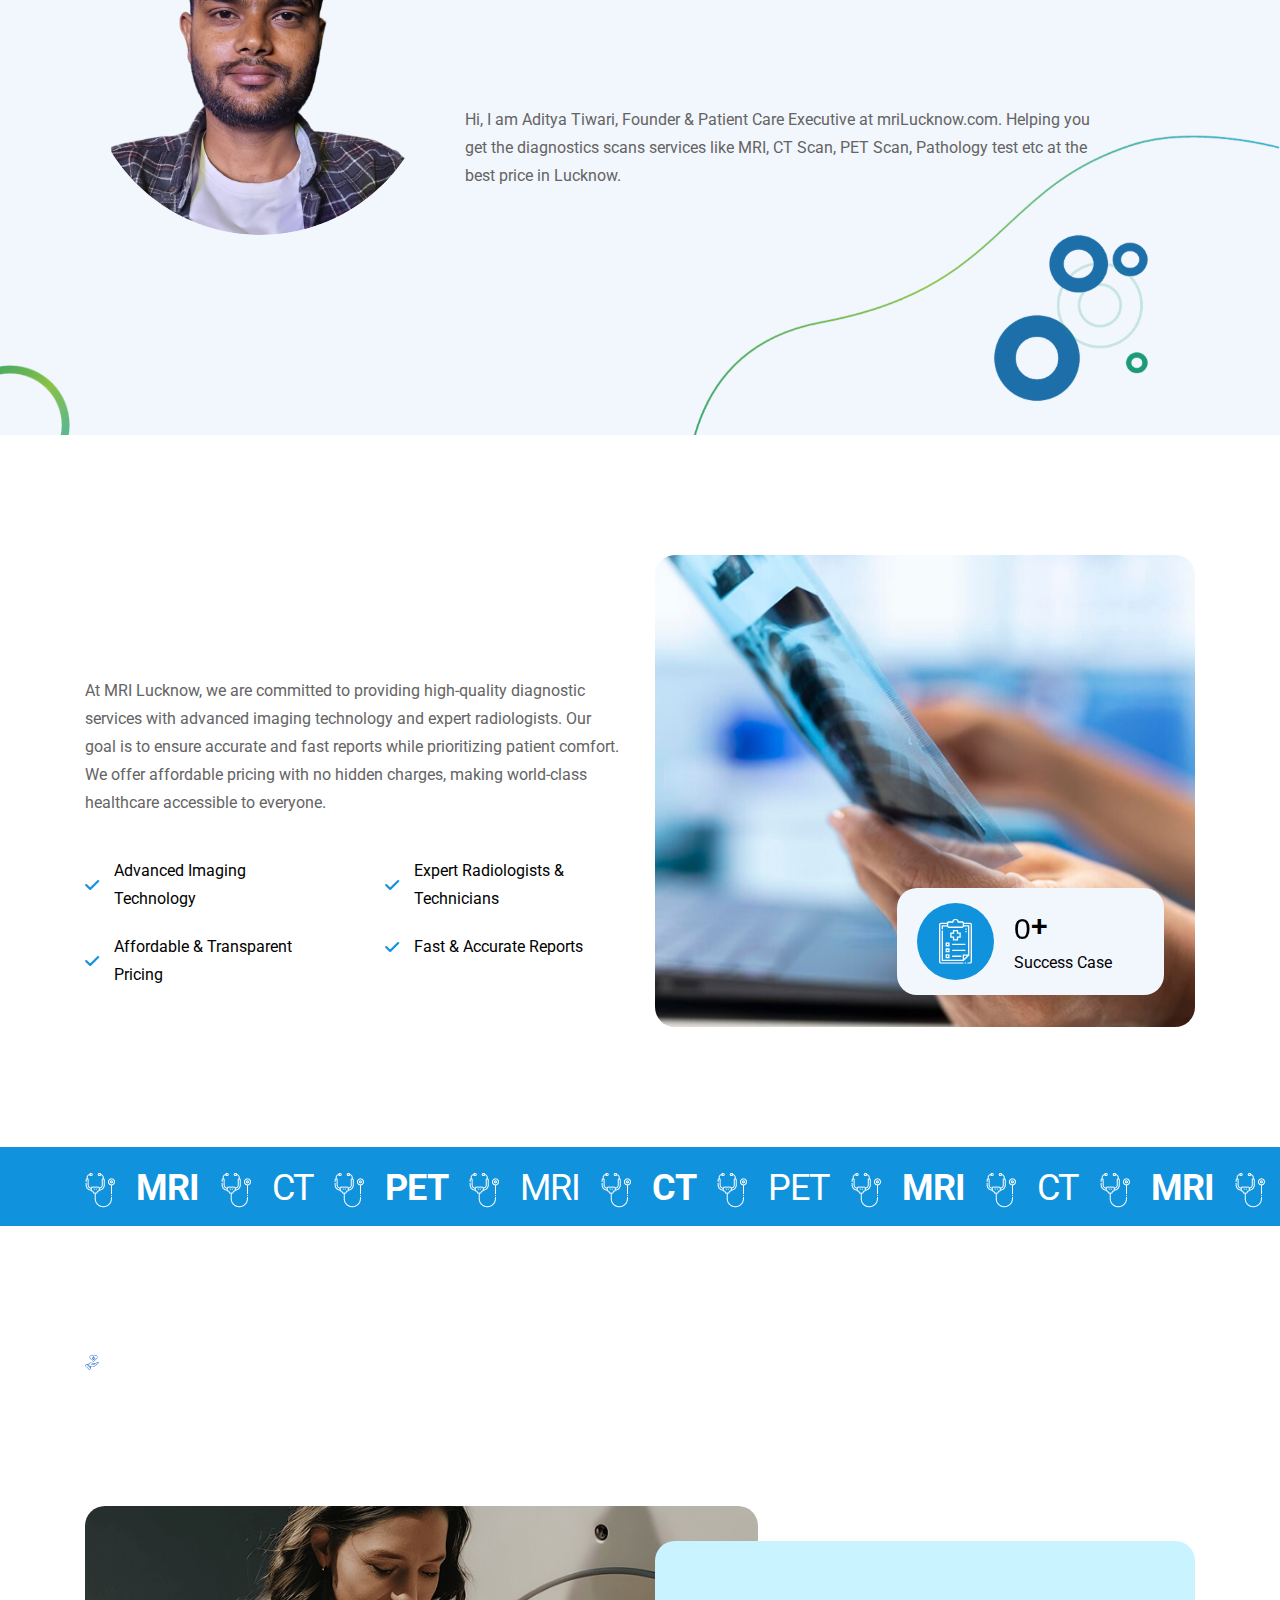
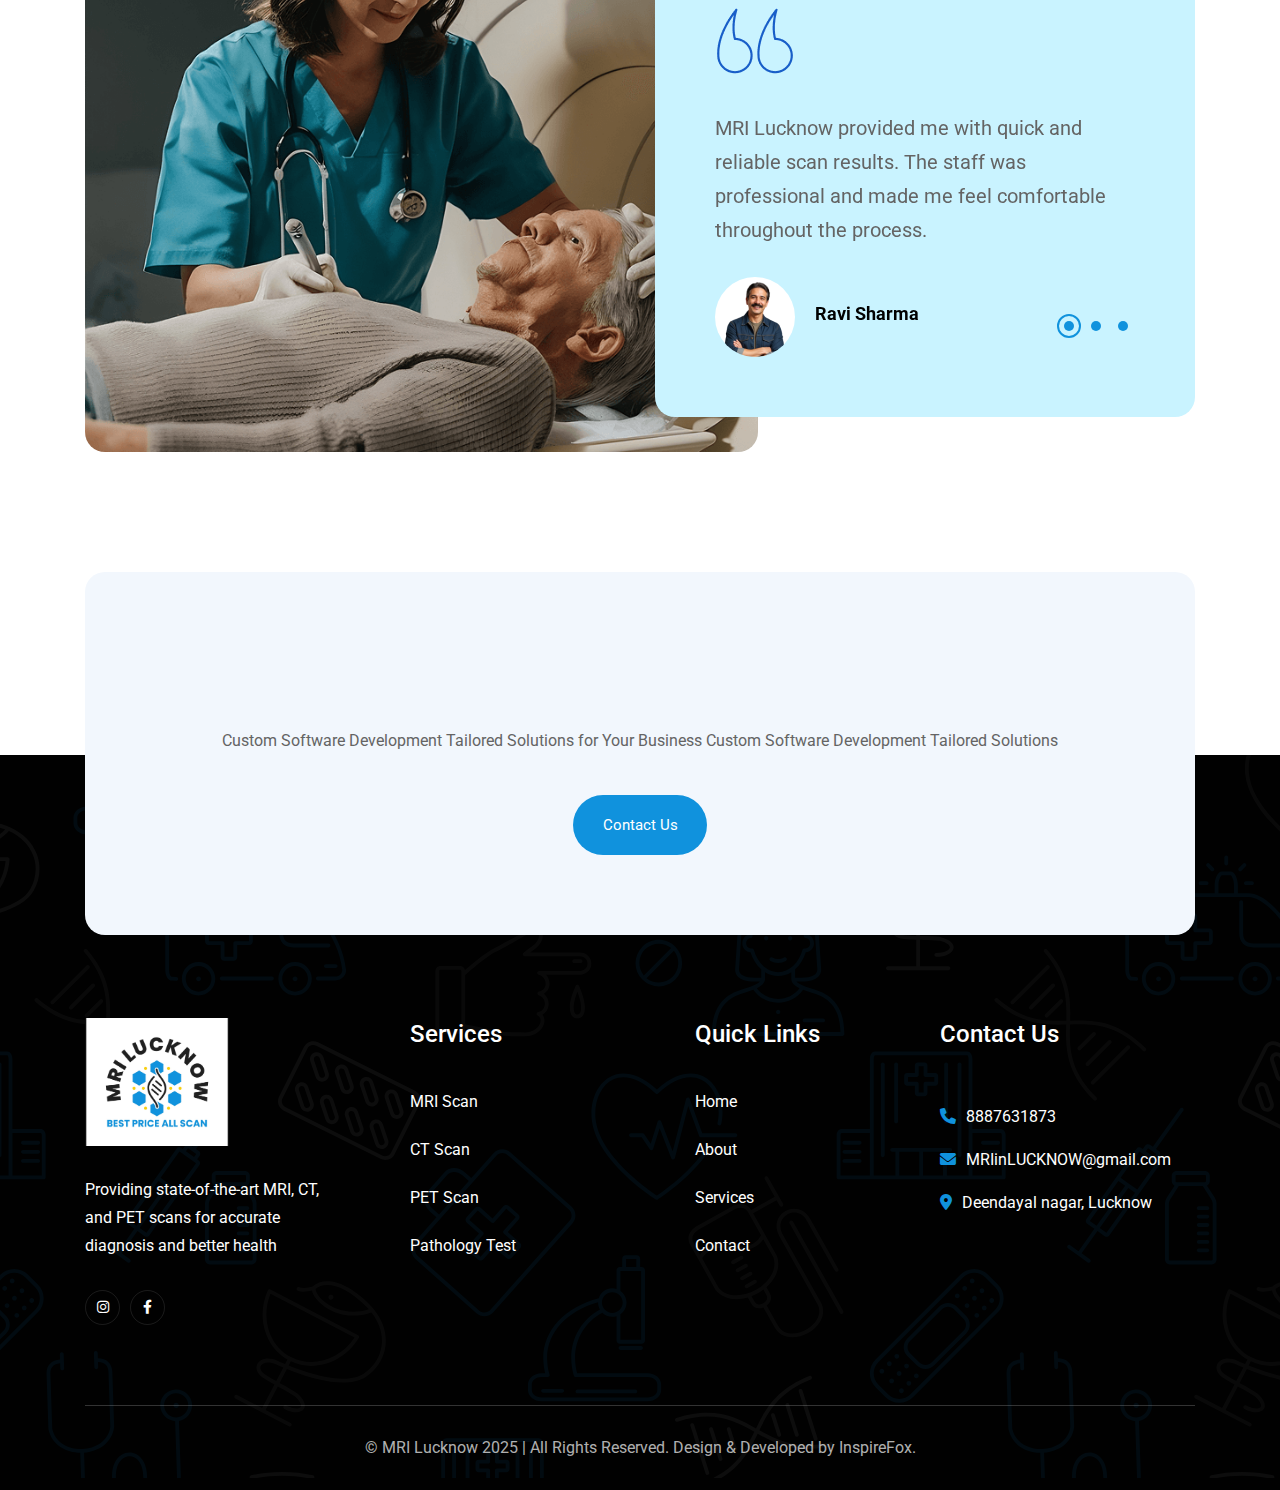
==== commit 926a6eee: "Content and form update" ====
--- a/about-us.html
+++ b/about-us.html
@@ -102,17 +102,9 @@
                     </div>
                     <div class="col-lg-4 col-12">
                         <div class="header-4-top__menu-social d-flex justify-content-lg-end justify-content-center">
-                            <a href="https://www.instagram.com/invites/contact/?igsh=1oiko7xkytz86&utm_content=xcc7drc"><i
+                            <a href="https://www.instagram.com/mri.lucknow?igsh=bzV1eW5vNGg2N3g="><i
                                     class="fa-brands fa-instagram"></i></a>
-                            <a href="https://www.facebook.com/share/1F8UNkAhK2/"><i class="fab fa-facebook-f"></i></a>
-                            <a href="https://x.com/mrikanpur?t=Ry_hJDGXTvi3ShuMtHEG4Q&s=08">
-                                <svg width="14" height="14" viewBox="0 0 17 16" fill="none"
-                                    xmlns="http://www.w3.org/2000/svg">
-                                    <path
-                                        d="M10.0596 6.77295L15.8879 -0.00195312H14.5068L9.44607 5.8806L5.40411 -0.00195312H0.742188L6.85442 8.89352L0.742188 15.998H2.12338L7.4676 9.78587L11.7362 15.998H16.3981L10.0593 6.77295H10.0596ZM8.16787 8.97189L7.54857 8.0861L2.62104 1.03779H4.74248L8.71905 6.726L9.33834 7.61179L14.5074 15.0056H12.386L8.16787 8.97223V8.97189Z"
-                                        fill="#fff" />
-                                </svg>
-                            </a>
+                            <a href="https://www.facebook.com/share/1AmzMGT3LY/"><i class="fab fa-facebook-f"></i></a>
                         </div>
                     </div>
                 </div>
@@ -288,8 +280,8 @@
                             <h2 class="section__title mb-30 mb-xs-20 title-animation">Aditya Tiwari</h2>
 
                             <p class="mb-30 mb-xs-25">Hi, I am Aditya Tiwari, Founder & Patient Care Executive at
-                                mrikanpur.com. Helping you get the diagnostics scans services like MRI, CT Scan, PET
-                                Scan, Pathology test etc at the best price in kanpur.</p>
+                                mriLucknow.com. Helping you get the diagnostics scans services like MRI, CT Scan, PET
+                                Scan, Pathology test etc at the best price in Lucknow.</p>
                         </div>
                     </div>
                 </div>
@@ -487,7 +479,7 @@
                                                     alt="icon not found">
                                             </div>
 
-                                            <p class="mb-30 mb-xs-25">The best diagnostic center in Kanpur! The team
+                                            <p class="mb-30 mb-xs-25">The best diagnostic center in Lucknow! The team
                                                 explained everything clearly and ensured a smooth experience.</p>
 
                                             <div class="client-testimonial__item-author d-flex align-items-center">
@@ -562,19 +554,10 @@
                             </div>
 
                             <div class="footer-3__social mt-30 mt-xs-30">
-                                <a
-                                    href="https://www.instagram.com/invites/contact/?igsh=1oiko7xkytz86&utm_content=xcc7drc"><i
+                                <a href="https://www.instagram.com/mri.lucknow?igsh=bzV1eW5vNGg2N3g="><i
                                         class="fa-brands fa-instagram"></i></a>
-                                <a href="https://www.facebook.com/share/1F8UNkAhK2/"><i
+                                <a href="https://www.facebook.com/share/1AmzMGT3LY/"><i
                                         class="fab fa-facebook-f"></i></a>
-                                <a href="https://x.com/mrikanpur?t=Ry_hJDGXTvi3ShuMtHEG4Q&s=08">
-                                    <svg width="16" height="16" viewBox="0 0 16 16" fill="none"
-                                        xmlns="http://www.w3.org/2000/svg">
-                                        <path
-                                            d="M9.52217 6.77491L15.4785 0H14.0671L8.89516 5.88256L4.76437 0H0L6.24656 8.89547L0 16H1.41155L6.87321 9.78782L11.2356 16H16L9.52183 6.77491H9.52217ZM7.58887 8.97384L6.95596 8.08805L1.92015 1.03974H4.0882L8.15216 6.72795L8.78507 7.61374L14.0677 15.0075H11.8997L7.58887 8.97418V8.97384Z"
-                                            fill="white" />
-                                    </svg>
-                                </a>
                             </div>
                         </div>
                     </div>
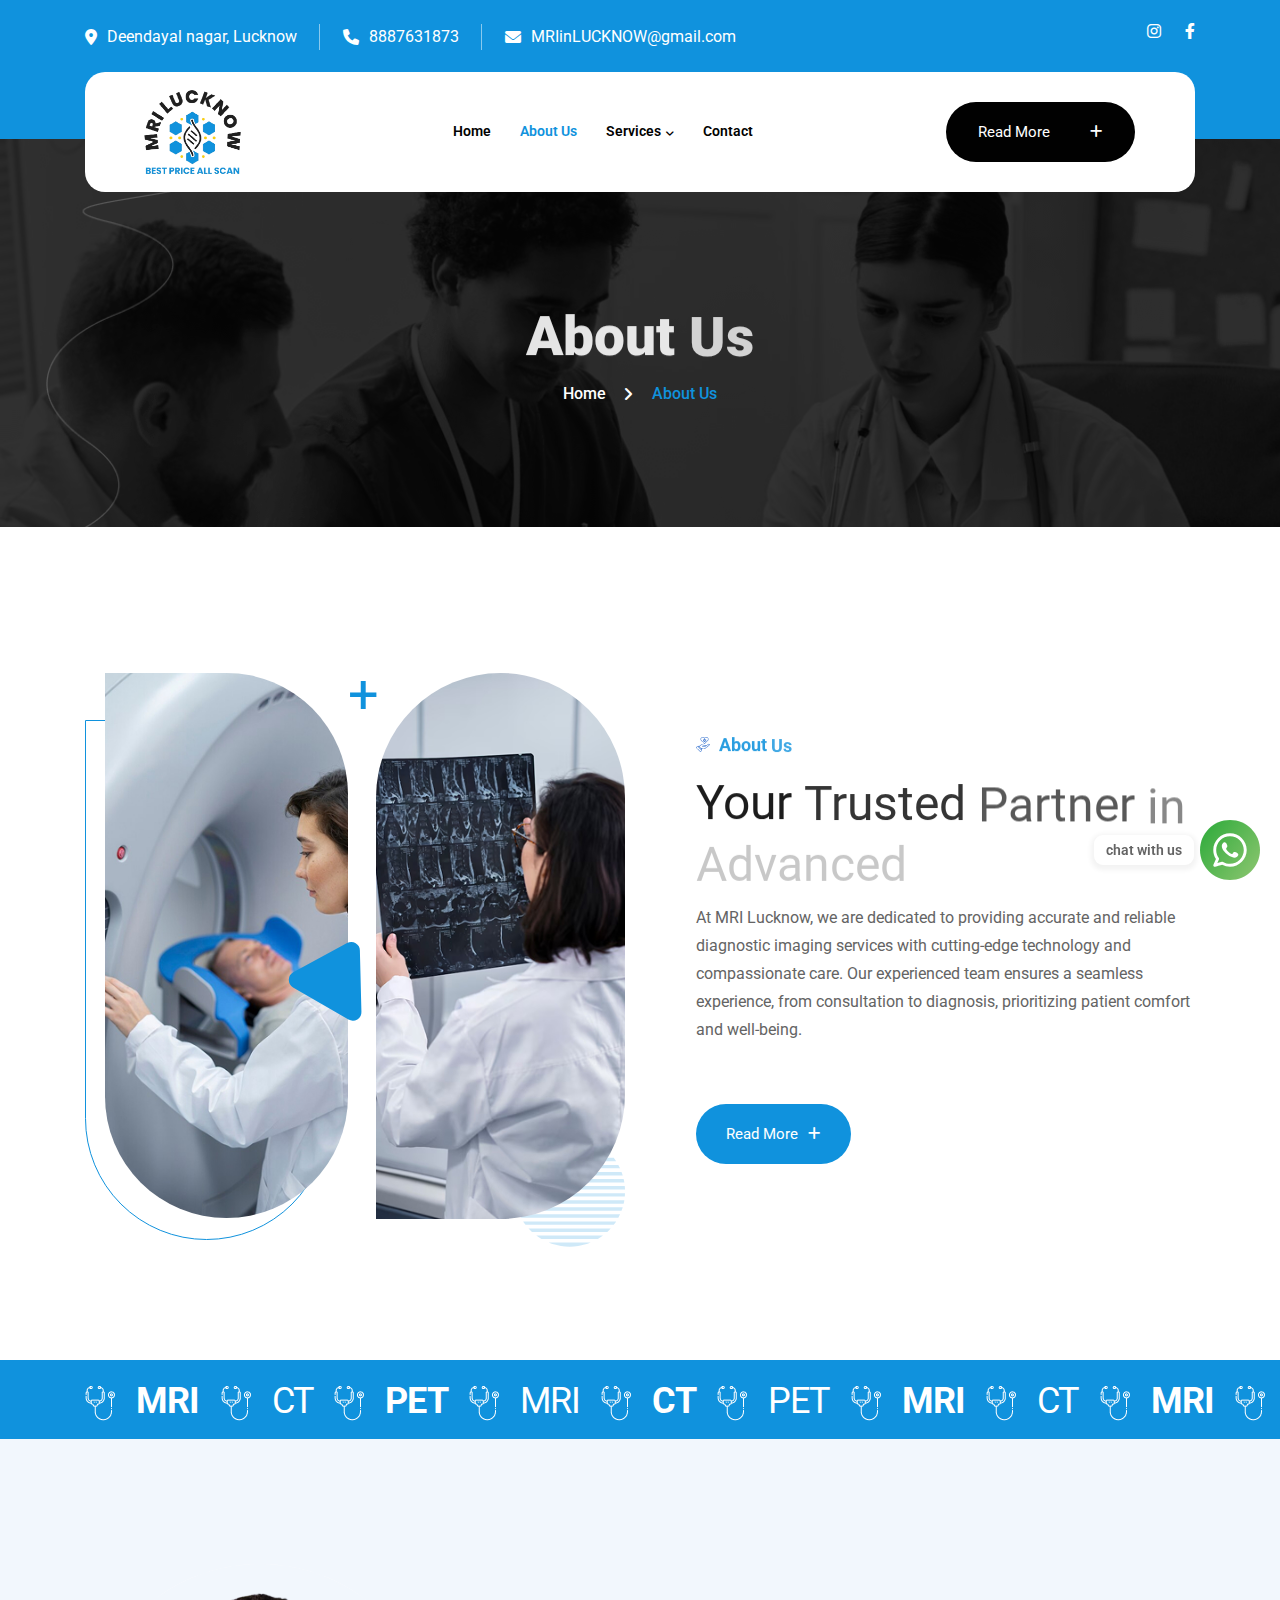
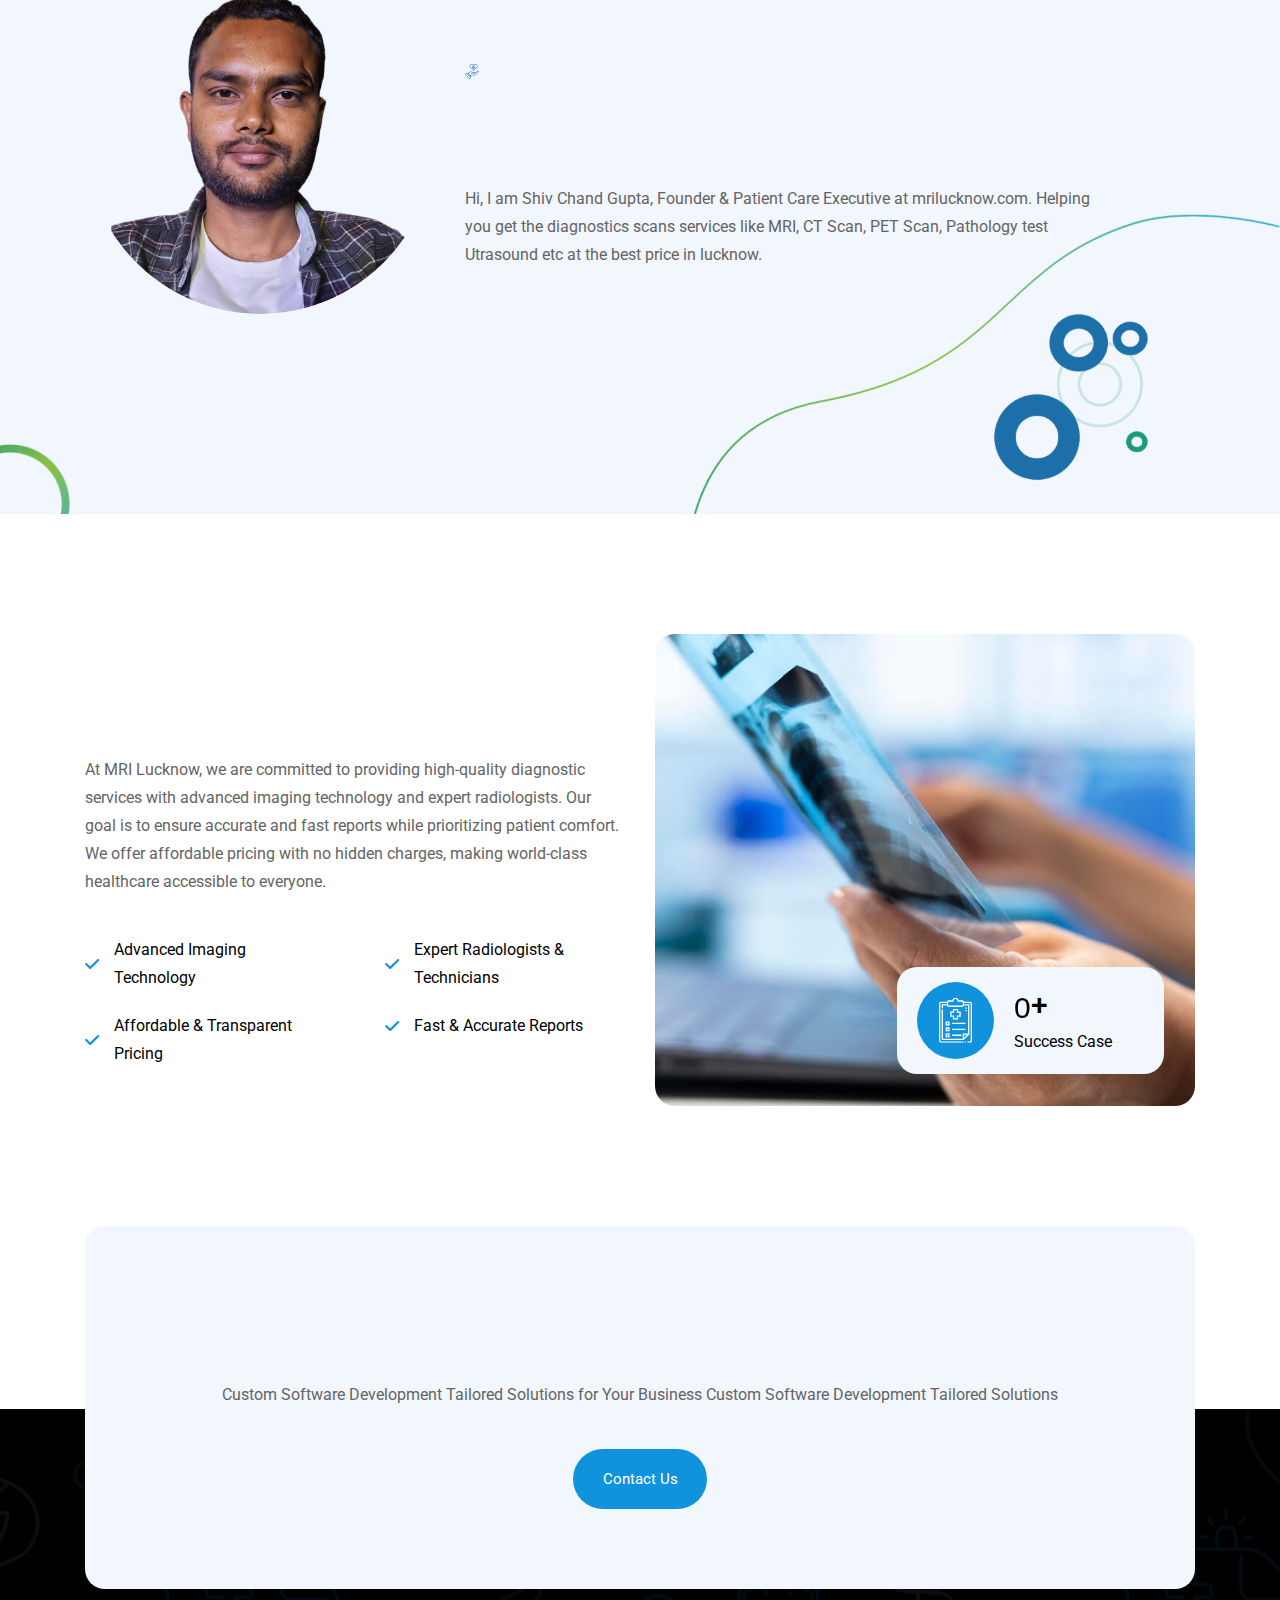
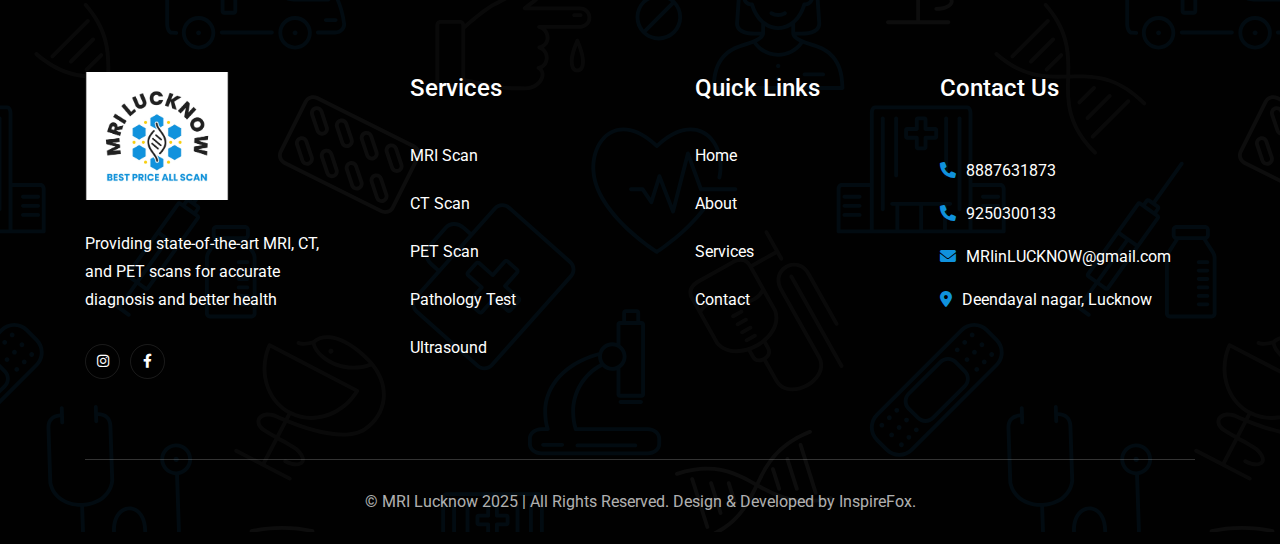
==== commit 76426110: "Feedback updated" ====
--- a/about-us.html
+++ b/about-us.html
@@ -135,6 +135,7 @@
                                                 <li><a href="ct-scan.html">CT Scan</a></li>
                                                 <li><a href="pet-scan.html">PET Scan</a></li>
                                                 <li><a href="pathology.html">pathology test</a></li>
+                                                <li><a href="ultrasound.html">Ultrasound </a></li>
                                             </ul>
                                         </li>
                                         <li><a href="contact.html">contact</a></li>
@@ -255,6 +256,64 @@
             </div>
         </section>
         <!--about-us-2 end -->
+        <!-- slider-text start -->
+        <div class="slider-text">
+            <div class="container">
+                <div class="rr-scroller" data-speed="slow">
+                    <ul class="text-anim rr-scroller__inner">
+                        <li><img src="./assets/imgs/slider-text/health-guard.png" alt=""></li>
+                        <li><strong>MRI</strong></li>
+                        <li><img src="./assets/imgs/slider-text/health-guard.png" alt=""></li>
+                        <li>CT</li>
+                        <li><img src="./assets/imgs/slider-text/health-guard.png" alt=""></li>
+                        <li><strong>PET</strong></li>
+                        <li><img src="./assets/imgs/slider-text/health-guard.png" alt=""></li>
+                        <li>MRI</li>
+                        <li><img src="./assets/imgs/slider-text/health-guard.png" alt=""></li>
+                        <li><strong>CT</strong></li>
+                        <li><img src="./assets/imgs/slider-text/health-guard.png" alt=""></li>
+                        <li>PET</li>
+                        <li><img src="./assets/imgs/slider-text/health-guard.png" alt=""></li>
+                        <li><strong>MRI</strong></li>
+                        <li><img src="./assets/imgs/slider-text/health-guard.png" alt=""></li>
+                        <li>CT</li>
+                        <li><img src="./assets/imgs/slider-text/health-guard.png" alt=""></li>
+                        <li><strong>MRI</strong></li>
+                        <li><img src="./assets/imgs/slider-text/health-guard.png" alt=""></li>
+                        <li>CT</li>
+                        <li><img src="./assets/imgs/slider-text/health-guard.png" alt=""></li>
+                        <li><strong>PET</strong></li>
+                        <li><img src="./assets/imgs/slider-text/health-guard.png" alt=""></li>
+                        <li>MRI</li>
+                        <li><img src="./assets/imgs/slider-text/health-guard.png" alt=""></li>
+                        <li><strong>CT</strong></li>
+                        <li><img src="./assets/imgs/slider-text/health-guard.png" alt=""></li>
+                        <li>PET</li>
+                        <li><img src="./assets/imgs/slider-text/health-guard.png" alt=""></li>
+                        <li><strong>MRI</strong></li>
+                        <li><img src="./assets/imgs/slider-text/health-guard.png" alt=""></li>
+                        <li>CT</li>
+                        <li><img src="./assets/imgs/slider-text/health-guard.png" alt=""></li>
+                        <li><strong>MRI</strong></li>
+                        <li><img src="./assets/imgs/slider-text/health-guard.png" alt=""></li>
+                        <li>CT</li>
+                        <li><img src="./assets/imgs/slider-text/health-guard.png" alt=""></li>
+                        <li><strong>PET</strong></li>
+                        <li><img src="./assets/imgs/slider-text/health-guard.png" alt=""></li>
+                        <li>MRI</li>
+                        <li><img src="./assets/imgs/slider-text/health-guard.png" alt=""></li>
+                        <li><strong>CT</strong></li>
+                        <li><img src="./assets/imgs/slider-text/health-guard.png" alt=""></li>
+                        <li>PET</li>
+                        <li><img src="./assets/imgs/slider-text/health-guard.png" alt=""></li>
+                        <li><strong>MRI</strong></li>
+                        <li><img src="./assets/imgs/slider-text/health-guard.png" alt=""></li>
+                        <li>CT</li>
+                    </ul>
+                </div>
+            </div>
+        </div>
+        <!-- slider-text end -->
 
         <!-- about-us area start -->
         <section class="about-us theme-bg-1 section-space overflow-hidden position-relative">
@@ -277,17 +336,125 @@
                             <h5 class="section__subtitle color-theme-primary mb-15 mb-xs-10 title-animation"><img
                                     src="assets/imgs/ask-quesiton/heart.png" alt="icon not found" class="img-fluid">
                                 Founder</h5>
-                            <h2 class="section__title mb-30 mb-xs-20 title-animation">Aditya Tiwari</h2>
-
-                            <p class="mb-30 mb-xs-25">Hi, I am Aditya Tiwari, Founder & Patient Care Executive at
-                                mriLucknow.com. Helping you get the diagnostics scans services like MRI, CT Scan, PET
-                                Scan, Pathology test etc at the best price in Lucknow.</p>
+                            <h2 class="section__title mb-30 mb-xs-20 title-animation">Shiv Chand Gupta</h2>
+
+                            <p class="mb-30 mb-xs-25">Hi, I am Shiv Chand Gupta, Founder & Patient Care Executive at
+                                mrilucknow.com. Helping you get the diagnostics scans services like MRI, CT Scan, PET
+                                Scan, Pathology test Utrasound etc at the best price in lucknow.</p>
                         </div>
                     </div>
                 </div>
             </div>
         </section>
         <!-- about-us area end -->
+
+        <!-- client-testimonial area start -->
+        <!-- <section class="client-testimonial section-space overflow-hidden">
+            <div class="container">
+                <div class="client-testimonial__shape"><img class="img-fluid"
+                        src="assets/imgs/testimonial/client-testimonial__helth.png" alt="icon not found"></div>
+                <div class="row align-items-end mb-60 mb-sm-50 mb-xs-40">
+                    <div class="col-lg-7">
+                        <div class="section__title-wrapper client-testimonial__content">
+                            <h5 class="section__subtitle color-theme-primary mb-15 mb-xs-10 title-animation"><img
+                                    src="assets/imgs/ask-quesiton/heart.png" alt="icon not found" class="img-fluid">
+                                Clients Testimonial</h5>
+                            <h2 class="section__title mb-0 title-animation">What Our Patients Say</h2>
+                        </div>
+                    </div>
+
+                </div>
+
+                <div class="row align-items-center">
+                    <div class="col-lg-6">
+                        <div class="client-testimonial__media">
+                            <img class="img-fluid" src="assets/imgs/client-testimonial/client-testimonial.png"
+                                alt="icon not found">
+                        </div>
+                    </div>
+
+                    <div class="col-lg-6">
+                        <div class="client-testimonial__slider-wrapper">
+                            <div class="swiper client-testimonial__slider">
+                                <div class="swiper-wrapper">
+                                    <div class="swiper-slide">
+                                        <div class="client-testimonial__item">
+                                            <div class="client-testimonial__item-icon mb-30 mb-xs-25">
+                                                <img class="img-fluid" src="assets/imgs/client-testimonial/qoute.png"
+                                                    alt="icon not found">
+                                            </div>
+
+                                            <p class="mb-30 mb-xs-25">MRI Lucknow provided me with quick and reliable
+                                                scan results. The staff was professional and made me feel comfortable
+                                                throughout the process.</p>
+
+                                            <div class="client-testimonial__item-author d-flex align-items-center">
+                                                <div class="client-testimonial__item-author-thumb">
+                                                    <img class="img-fluid"
+                                                        src="assets/imgs/client-testimonial/thumb.png"
+                                                        alt="icon not found">
+                                                </div>
+                                                <div class="client-testimonial__item-author-content">
+                                                    <h5>Ravi Sharma</h5>
+                                                </div>
+                                            </div>
+                                        </div>
+                                    </div>
+                                    <div class="swiper-slide">
+                                        <div class="client-testimonial__item">
+                                            <div class="client-testimonial__item-icon mb-30 mb-xs-25">
+                                                <img class="img-fluid" src="assets/imgs/client-testimonial/qoute.png"
+                                                    alt="icon not found">
+                                            </div>
+
+                                            <p class="mb-30 mb-xs-25">Highly recommended! The facility is clean, and the
+                                                reports were delivered faster than expected. Great service!</p>
+
+                                            <div class="client-testimonial__item-author d-flex align-items-center">
+                                                <div class="client-testimonial__item-author-thumb">
+                                                    <img class="img-fluid"
+                                                        src="assets/imgs/client-testimonial/thumb1.png"
+                                                        alt="icon not found">
+                                                </div>
+                                                <div class="client-testimonial__item-author-content">
+                                                    <h5>Priya Verma</h5>
+                                                </div>
+                                            </div>
+                                        </div>
+                                    </div>
+                                    <div class="swiper-slide">
+                                        <div class="client-testimonial__item">
+                                            <div class="client-testimonial__item-icon mb-30 mb-xs-25">
+                                                <img class="img-fluid" src="assets/imgs/client-testimonial/qoute.png"
+                                                    alt="icon not found">
+                                            </div>
+
+                                            <p class="mb-30 mb-xs-25">The best diagnostic center in Lucknow! The team
+                                                explained everything clearly and ensured a smooth experience.</p>
+
+                                            <div class="client-testimonial__item-author d-flex align-items-center">
+                                                <div class="client-testimonial__item-author-thumb">
+                                                    <img class="img-fluid"
+                                                        src="assets/imgs/client-testimonial/thumb2.png"
+                                                        alt="icon not found">
+                                                </div>
+                                                <div class="client-testimonial__item-author-content">
+                                                    <h5>Amit Yadav</h5>
+                                                </div>
+                                            </div>
+                                        </div>
+                                    </div>
+                                </div>
+                                <div class="client-testimonial__slider-dot"></div>
+                            </div>
+                        </div>
+                    </div>
+                </div>
+            </div>
+        </section> -->
+        <!-- client-testimonial area end -->
+
+
 
         <!-- service-3 area start -->
         <section class="wellness-expertise section-space">
@@ -333,7 +500,7 @@
         <!-- slider-text end -->
 
         <!-- slider-text start -->
-        <div class="slider-text">
+        <!-- <div class="slider-text">
             <div class="container">
                 <div class="rr-scroller" data-speed="slow">
                     <ul class="text-anim rr-scroller__inner">
@@ -388,11 +555,11 @@
                     </ul>
                 </div>
             </div>
-        </div>
+        </div> -->
         <!-- slider-text end -->
 
         <!-- client-testimonial area start -->
-        <section class="client-testimonial section-space overflow-hidden">
+        <!-- <section class="client-testimonial section-space overflow-hidden">
             <div class="container">
                 <div class="client-testimonial__shape"><img class="img-fluid"
                         src="assets/imgs/testimonial/client-testimonial__helth.png" alt="icon not found"></div>
@@ -406,13 +573,13 @@
                         </div>
                     </div>
 
-                    <!-- <div class="col-lg-5">
+                  <div class="col-lg-5">
                         <div class="client-testimonial__content-right mt-md-25 mt-sm-25 mt-xs-25">
                             <p class="mb-0">Medical science encompasses a vastf fields dedicated to understanding and
                                 treating ailments, promotin health, and enhanci quality of life. Here's a brief
                                 exploration into this multifaceted domain medical student</p>
                         </div>
-                    </div> -->
+                    </div>
                 </div>
 
                 <div class="row align-items-center">
@@ -501,8 +668,11 @@
                     </div>
                 </div>
             </div>
-        </section>
+        </section> -->
         <!-- client-testimonial area end -->
+
+
+
     </main>
     <!-- Body main wrapper end -->
 
@@ -539,7 +709,7 @@
             data-background="assets/imgs/footer-3/background-shape.svg">
             <div class="container">
                 <div class="row mb-minus-50">
-                    <div class="col-lg-3 col-6">
+                    <div class="col-lg-3 col-sm-6 col-12">
                         <div class="footer-3__widget footer-3__widget-item-1">
                             <div class="footer-3__logo mb-30 mb-xs-25">
                                 <a href="index.html">
@@ -562,7 +732,7 @@
                         </div>
                     </div>
 
-                    <div class="col-lg-3 col-6">
+                    <div class="col-lg-3 col-sm-6 col-12">
                         <div class="footer-3__widget footer-3__widget-item-2">
                             <div class="footer-3__widget-title">
                                 <h4>Services</h4>
@@ -574,12 +744,13 @@
                                     <li><a href="ct-scan.html">CT Scan</a></li>
                                     <li><a href="pet-scan.html">PET Scan</a></li>
                                     <li><a href="pathology.html">Pathology Test</a></li>
+                                    <li><a href="ultrasound.html">Ultrasound</a></li>
                                 </ul>
                             </div>
                         </div>
                     </div>
 
-                    <div class="col-lg-3 col-6">
+                    <div class="col-lg-3 col-sm-6 col-12">
                         <div class="footer-3__widget footer-3__widget-item-3">
                             <div class="footer-3__widget-title">
                                 <h4>Quick Links</h4>
@@ -595,7 +766,7 @@
                         </div>
                     </div>
 
-                    <div class="col-lg-3 col-6">
+                    <div class="col-lg-3 col-sm-6 col-12">
                         <div class="footer-3__widget footer-3__widget-item-4">
                             <div class="footer-3__widget-title">
                                 <h4>Contact Us </h4>
@@ -606,6 +777,8 @@
                                     <li>
                                     <li><a href="tel:8887631873" class="text-white"><i class="fa-solid fa-phone"></i>
                                             8887631873</a></li>
+                                    <li><a href="tel:9250300133" class="text-white"><i class="fa-solid fa-phone"></i>
+                                            9250300133</a></li>
                                     <li><a href="mailto:MRIinLUCKNOW@gmail.com" class="text-white"><i
                                                 class="fa-solid fa-envelope"></i>
                                             MRIinLUCKNOW@gmail.com</a></li>
@@ -638,7 +811,7 @@
     </footer>
     <!-- Footer area end -->
 
-    <a href="https://api.whatsapp.com/send?phone=8887631873" class="float-wp-icon" target="_blank">
+    <a href="https://api.whatsapp.com/send?phone=918887631873" class="float-wp-icon" target="_blank">
         <span class="text-wrapper">chat with us</span>
         <svg xmlns="http://www.w3.org/2000/svg" version="1.1" xmlns:xlink="http://www.w3.org/1999/xlink" width="512"
             height="512" x="0" y="0" viewBox="0 0 512 512" style="enable-background:new 0 0 512 512"
--- a/assets/css/main.css
+++ b/assets/css/main.css
@@ -20238,6 +20238,14 @@
   .header__logo img {
     height: 80px;
   }
+
+  .experience-2__bottom-up {
+    margin-bottom: 0;
+  }
+
+  .experience-2__box {
+    gap: 40px;
+  }
 }
 
 @media (max-width: 576px) {
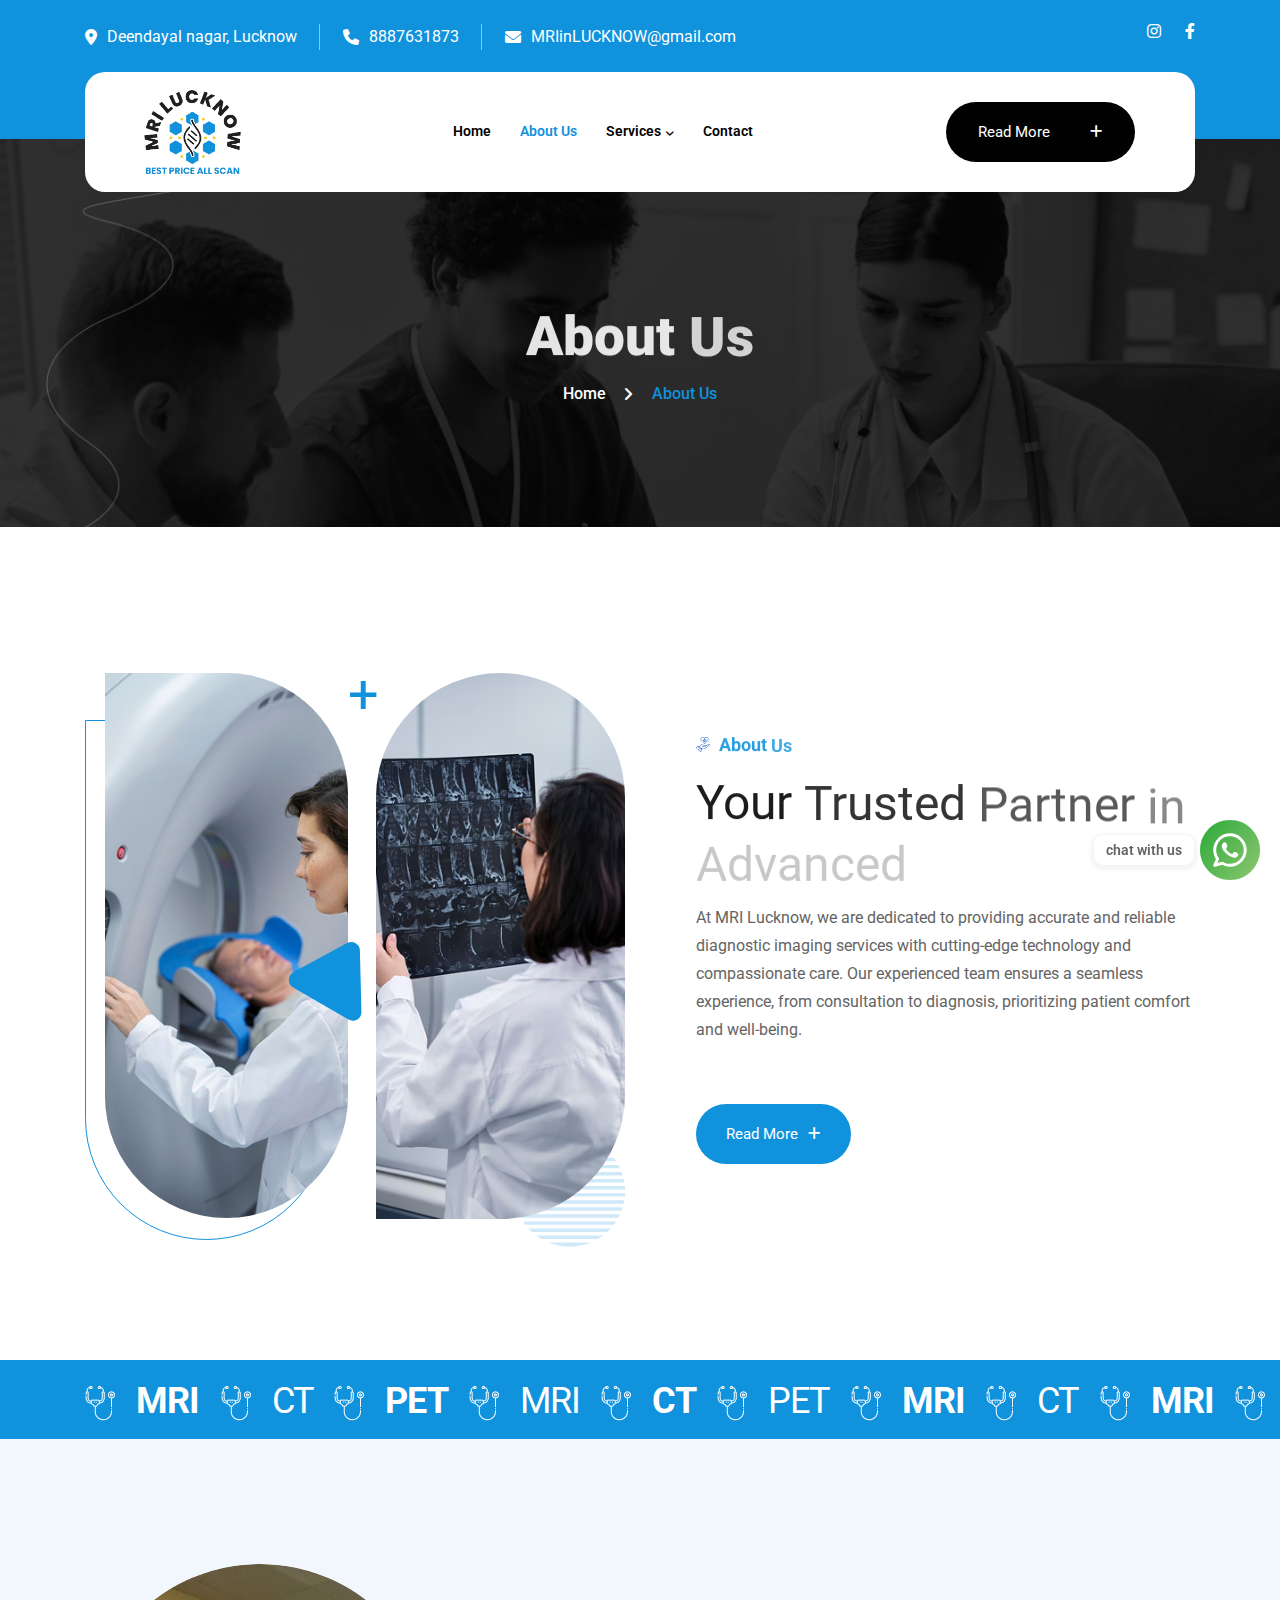
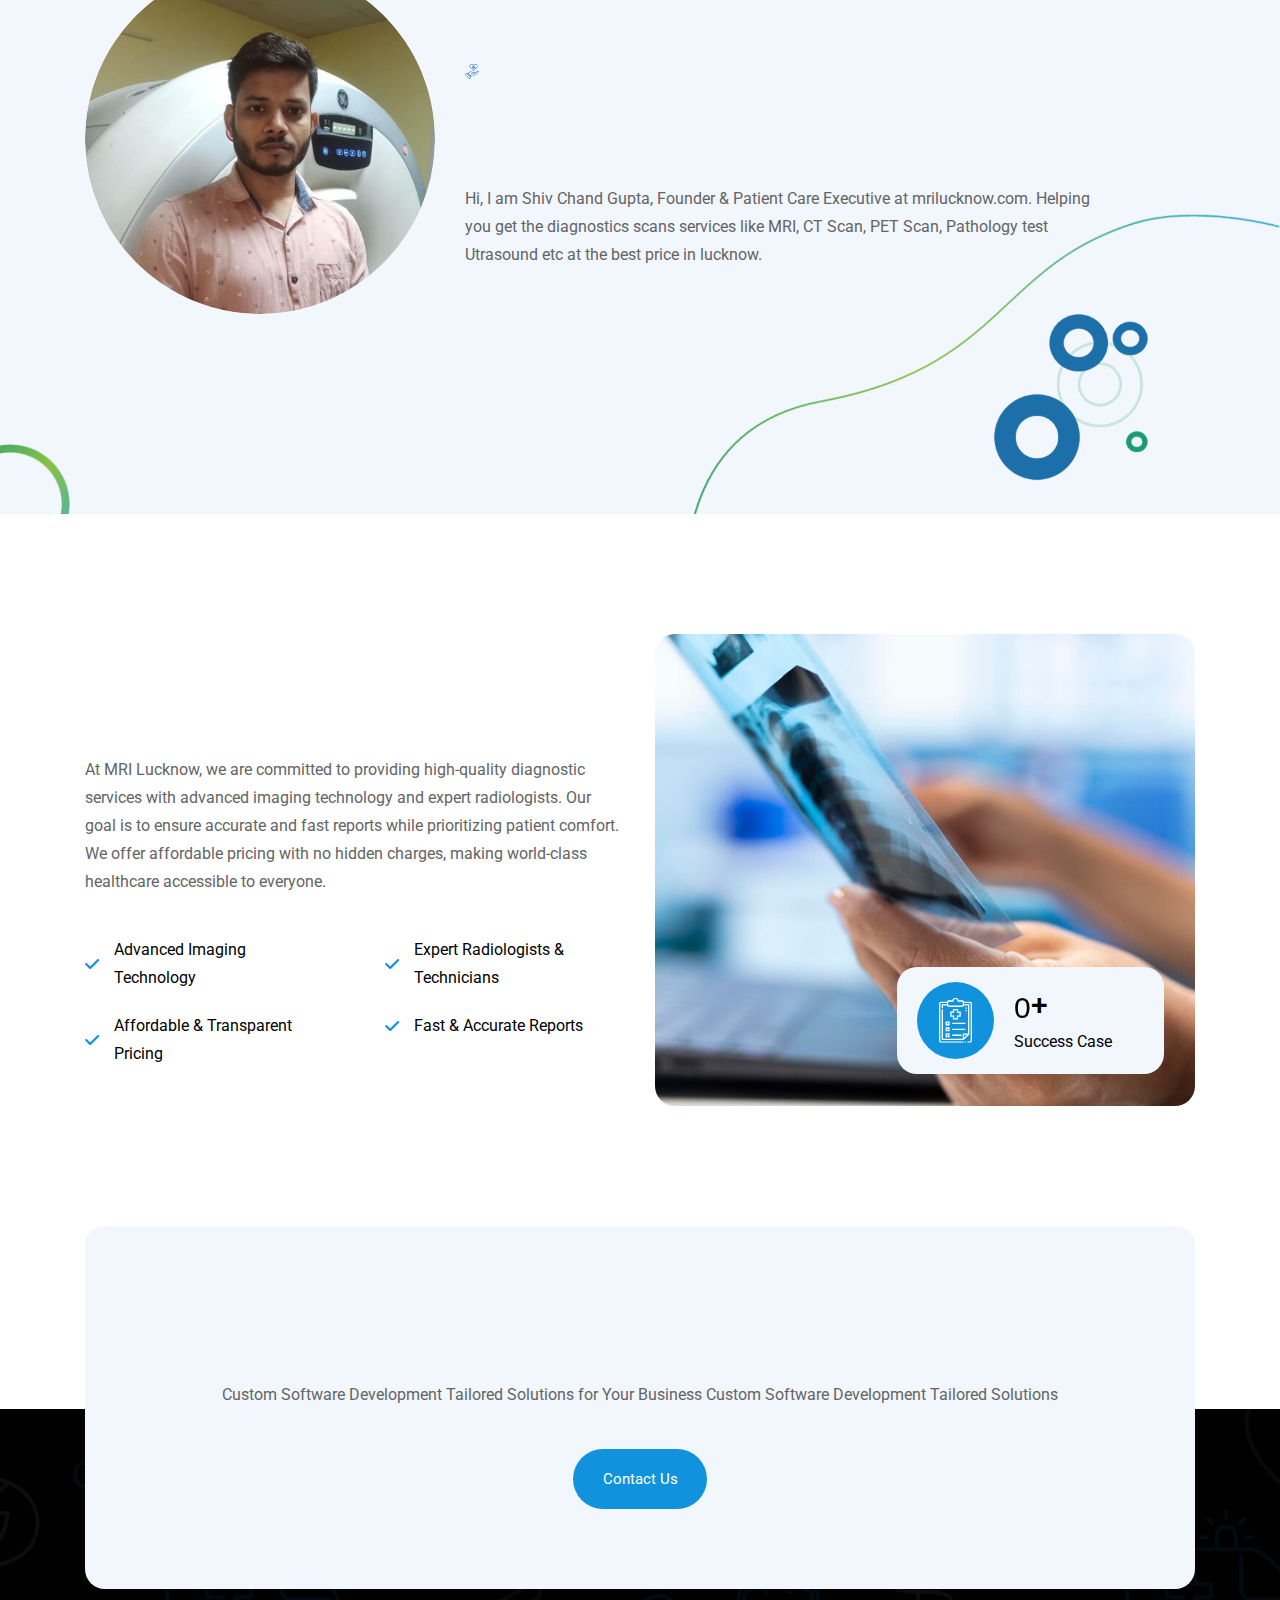
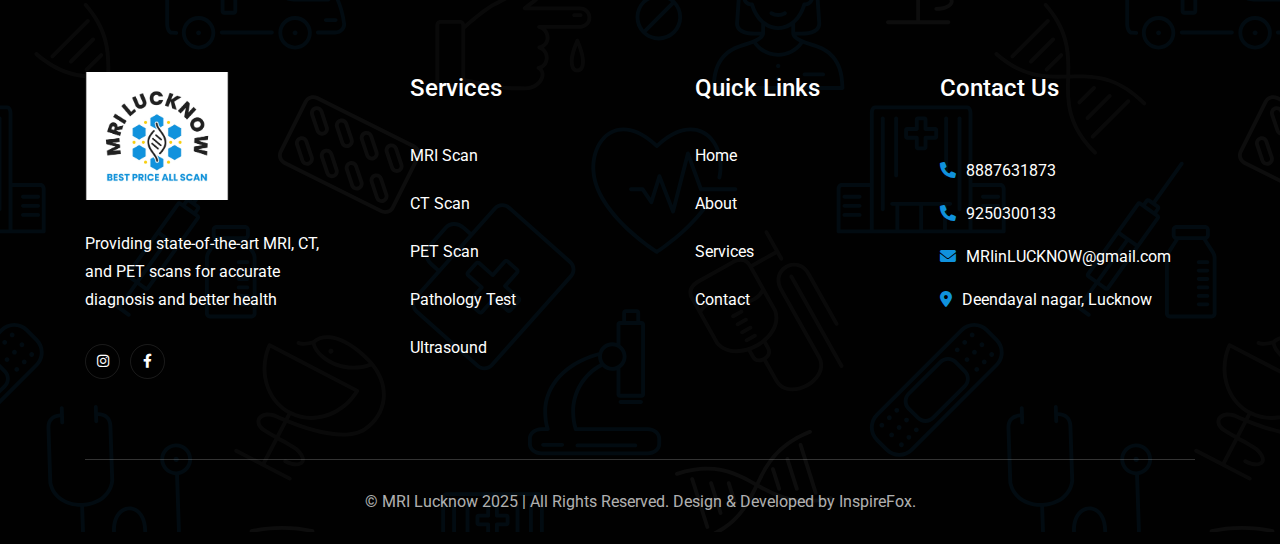
==== commit c4e203ea: "Image optimized" ====
--- a/about-us.html
+++ b/about-us.html
@@ -15,7 +15,6 @@
     <link rel="stylesheet" href="assets/css/vendor/bootstrap.min.css">
     <link rel="stylesheet" href="assets/css/vendor/animate.min.css">
     <link rel="stylesheet" href="assets/css/plugins/swiper.min.css">
-    <link rel="stylesheet" href="assets/css/vendor/magnific-popup.css">
     <link rel="stylesheet" href="assets/css/vendor/fontawesome-pro.css">
     <link rel="stylesheet" href="assets/css/vendor/spacing.css">
     <link rel="stylesheet" href="assets/css/plugins/odometer-theme-default.css">
@@ -845,7 +844,6 @@
     <script src="assets/js/plugins/odometer.min.js"></script>
     <script src="assets/js/plugins/swiper.min.js"></script>
     <script src="assets/js/plugins/wow.js"></script>
-    <script src="assets/js/vendor/magnific-popup.min.js"></script>
     <script src="assets/js/vendor/type.js"></script>
     <script src="assets/js/plugins/nice-select.min.js"></script>
     <script src="assets/js/vendor/jquery-ui.min.js"></script>
